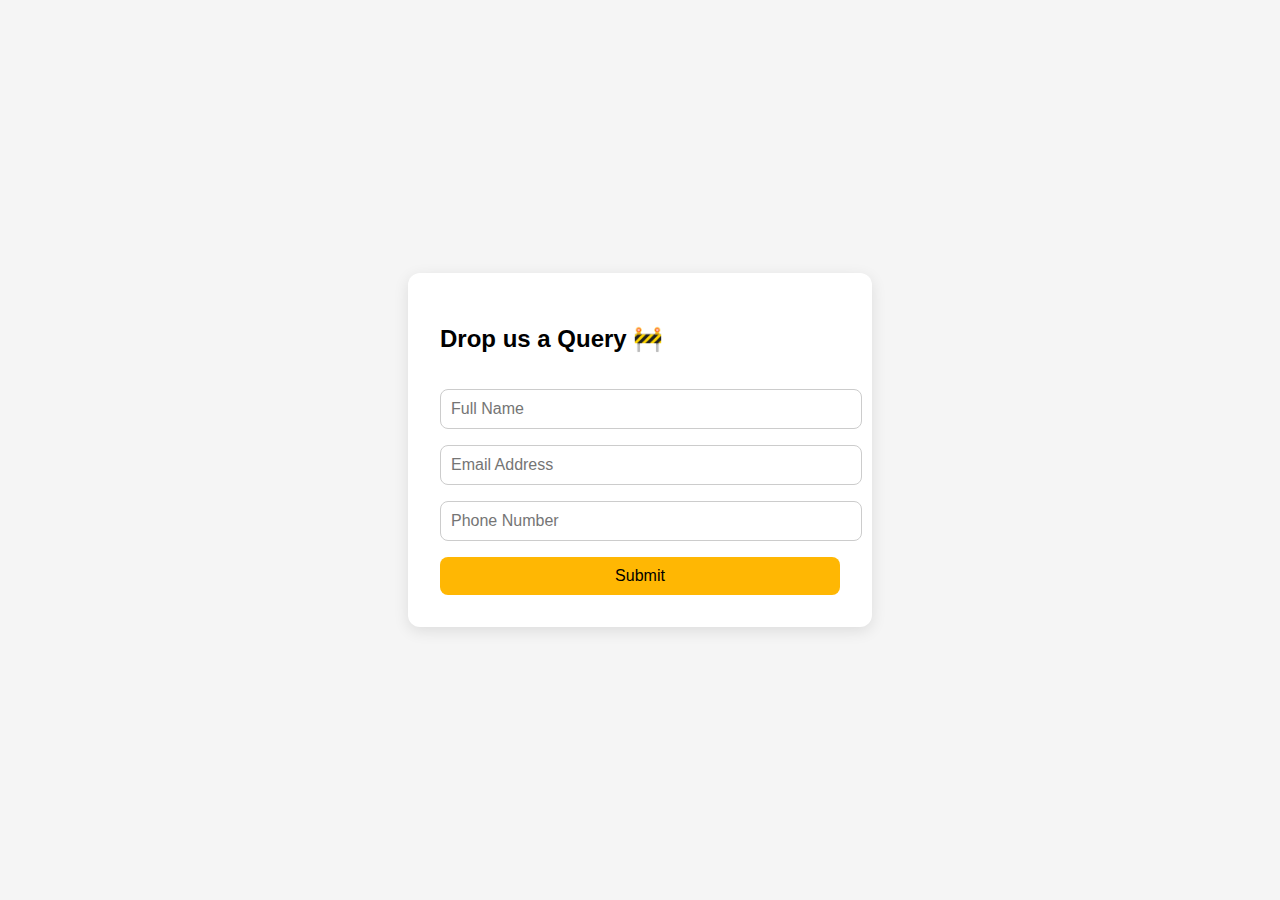
==== index.html @ f6115b9a "Update index.html" ====
<!DOCTYPE html>
<html lang="en">
<head>
  <meta charset="UTF-8" />
  <meta name="viewport" content="width=device-width, initial-scale=1.0"/>
  <title>TSCC | Coming Soon</title>
  <style>
    body {
      font-family: 'Segoe UI', sans-serif;
      background: #f5f5f5;
      margin: 0;
      padding: 0;
      display: flex;
      justify-content: center;
      align-items: center;
      height: 100vh;
      animation: fadeIn 1s ease-in;
    }
    .form-container {
      background: #fff;
      padding: 2rem;
      border-radius: 12px;
      box-shadow: 0 4px 15px rgba(0,0,0,0.1);
      max-width: 400px;
      width: 100%;
      animation: slideUp 0.6s ease-in;
    }
    input, button {
      width: 100%;
      padding: 10px;
      margin-top: 1rem;
      font-size: 1rem;
      border-radius: 8px;
      border: 1px solid #ccc;
    }
    button {
      background-color: #ffb703;
      border: none;
      cursor: pointer;
      transition: background-color 0.2s ease;
    }
    button:hover {
      background-color: #f4a300;
    }

    .toast {
      position: fixed;
      bottom: 20px;
      right: 20px;
      background-color: #4BB543;
      color: white;
      padding: 1rem 1.5rem;
      border-radius: 8px;
      box-shadow: 0 4px 12px rgba(0,0,0,0.15);
      opacity: 0;
      animation: toastFadeIn 0.5s forwards;
    }

    @keyframes fadeIn {
      from { opacity: 0; } to { opacity: 1; }
    }

    @keyframes slideUp {
      from { transform: translateY(40px); opacity: 0; }
      to { transform: translateY(0); opacity: 1; }
    }

    @keyframes toastFadeIn {
      to { opacity: 1; }
    }
  </style>
</head>
<body>

  <div class="form-container">
    <h2>Drop us a Query 🚧</h2>
    <form id="queryForm">
      <input type="text" id="name" placeholder="Full Name" required />
      <input type="email" id="email" placeholder="Email Address" required />
      <input type="tel" id="phone" placeholder="Phone Number" pattern="[0-9]{10}" required />
      <button type="submit" id="submitBtn">Submit</button>
    </form>
  </div>

  <div id="toast" class="toast" style="display: none;">Query submitted successfully!</div>

  <script>
    const form = document.getElementById('queryForm');
    const toast = document.getElementById('toast');

    form.addEventListener('submit', function(e) {
      e.preventDefault();

      const name = document.getElementById('name').value.trim();
      const email = document.getElementById('email').value.trim();
      const phone = document.getElementById('phone').value.trim();

      if (!name || !email || !phone.match(/^[0-9]{10}$/)) {
        alert("Please enter valid details.");
        return;
      }

      // Simulate successful submission
      showToast("Query submitted successfully!");

      // Optionally reset form
      form.reset();
    });

    function showToast(message) {
      toast.innerText = message;
      toast.style.display = 'block';
      toast.style.opacity = '0';

      setTimeout(() => {
        toast.style.opacity = '1';
      }, 100);

      setTimeout(() => {
        toast.style.opacity = '0';
        setTimeout(() => toast.style.display = 'none', 500);
      }, 3000);
    }
  </script>

</body>
</html>
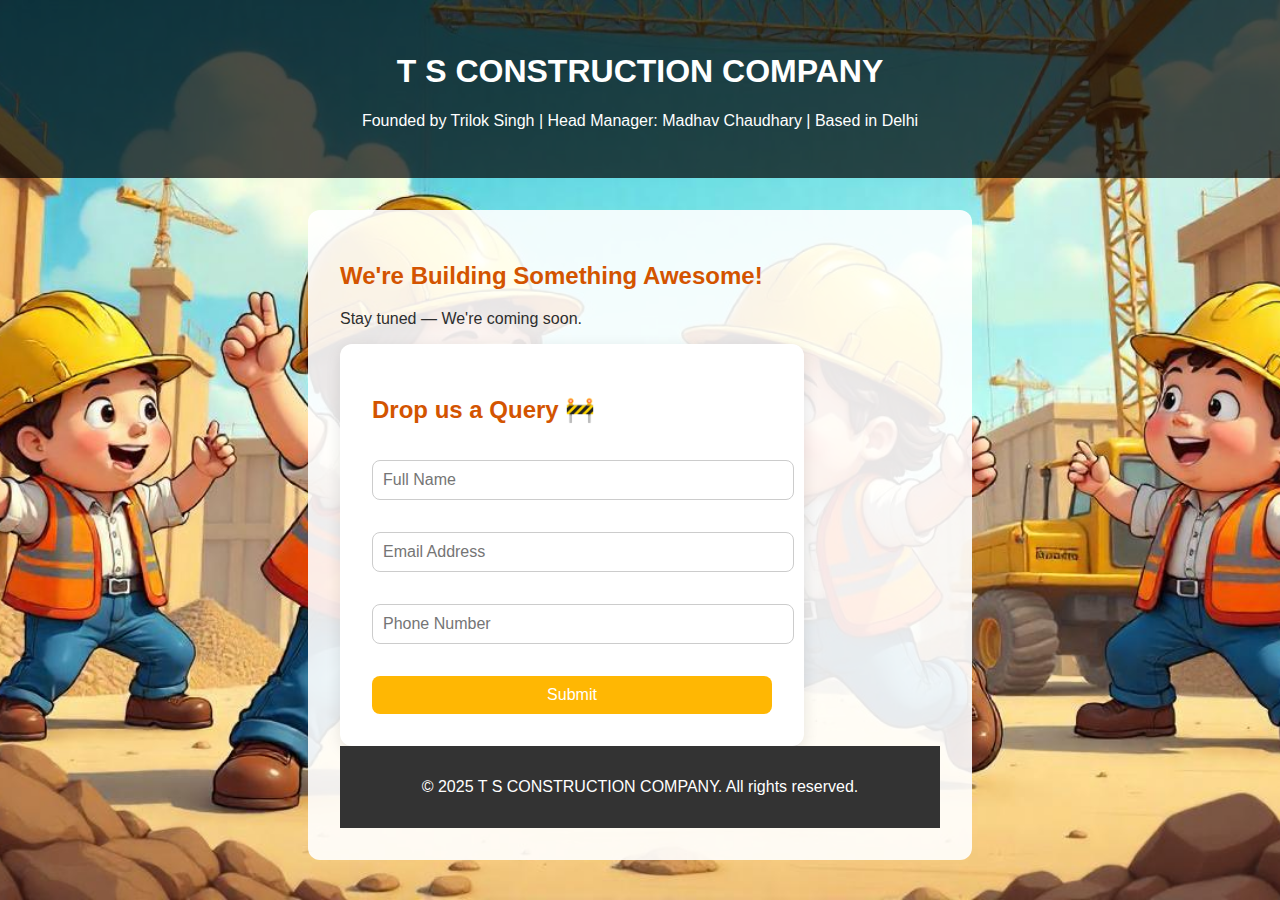
==== commit e836c541: "Update index.html" ====
--- a/index.html
+++ b/index.html
@@ -4,18 +4,8 @@
   <meta charset="UTF-8" />
   <meta name="viewport" content="width=device-width, initial-scale=1.0"/>
   <title>TSCC | Coming Soon</title>
+  <link rel="stylesheet" href="style.css" />
   <style>
-    body {
-      font-family: 'Segoe UI', sans-serif;
-      background: #f5f5f5;
-      margin: 0;
-      padding: 0;
-      display: flex;
-      justify-content: center;
-      align-items: center;
-      height: 100vh;
-      animation: fadeIn 1s ease-in;
-    }
     .form-container {
       background: #fff;
       padding: 2rem;
@@ -72,6 +62,17 @@
 </head>
 <body>
 
+  <header>
+    <h1>T S CONSTRUCTION COMPANY</h1>
+    <p>Founded by Trilok Singh | Head Manager: Madhav Chaudhary | Based in Delhi</p>
+  </header>
+
+  <main>
+    <section class="coming-soon">
+      <h2>We're Building Something Awesome!</h2>
+      <p>Stay tuned — We're coming soon.</p>
+    </section>
+
   <div class="form-container">
     <h2>Drop us a Query 🚧</h2>
     <form id="queryForm">
@@ -83,7 +84,10 @@
   </div>
 
   <div id="toast" class="toast" style="display: none;">Query submitted successfully!</div>
-
+    
+ <footer>
+    <p>&copy; 2025 T S CONSTRUCTION COMPANY. All rights reserved.</p>
+  </footer>
   <script>
     const form = document.getElementById('queryForm');
     const toast = document.getElementById('toast');
--- a/style.css
+++ b/style.css
@@ -0,0 +1,48 @@
+
+body {
+  font-family: Arial, sans-serif;
+  margin: 0;
+  padding: 0;
+  color: #2e2e2e;
+  background: url('assets/bg.jpg') no-repeat center center fixed;
+  background-size: cover;
+}
+header {
+  background: rgba(0, 0, 0, 0.7);
+  color: white;
+  padding: 2rem;
+  text-align: center;
+}
+main {
+  padding: 2rem;
+  background-color: rgba(255, 255, 255, 0.9);
+  margin: 2rem auto;
+  max-width: 600px;
+  border-radius: 12px;
+}
+h2, h3 {
+  color: #d35400;
+}
+form {
+  display: flex;
+  flex-direction: column;
+  gap: 1rem;
+}
+input, button {
+  padding: 0.5rem;
+  font-size: 1rem;
+  border-radius: 8px;
+  border: 1px solid #ccc;
+}
+button {
+  background-color: #d35400;
+  color: white;
+  border: none;
+  cursor: pointer;
+}
+footer {
+  text-align: center;
+  background-color: #333;
+  color: white;
+  padding: 1rem;
+}
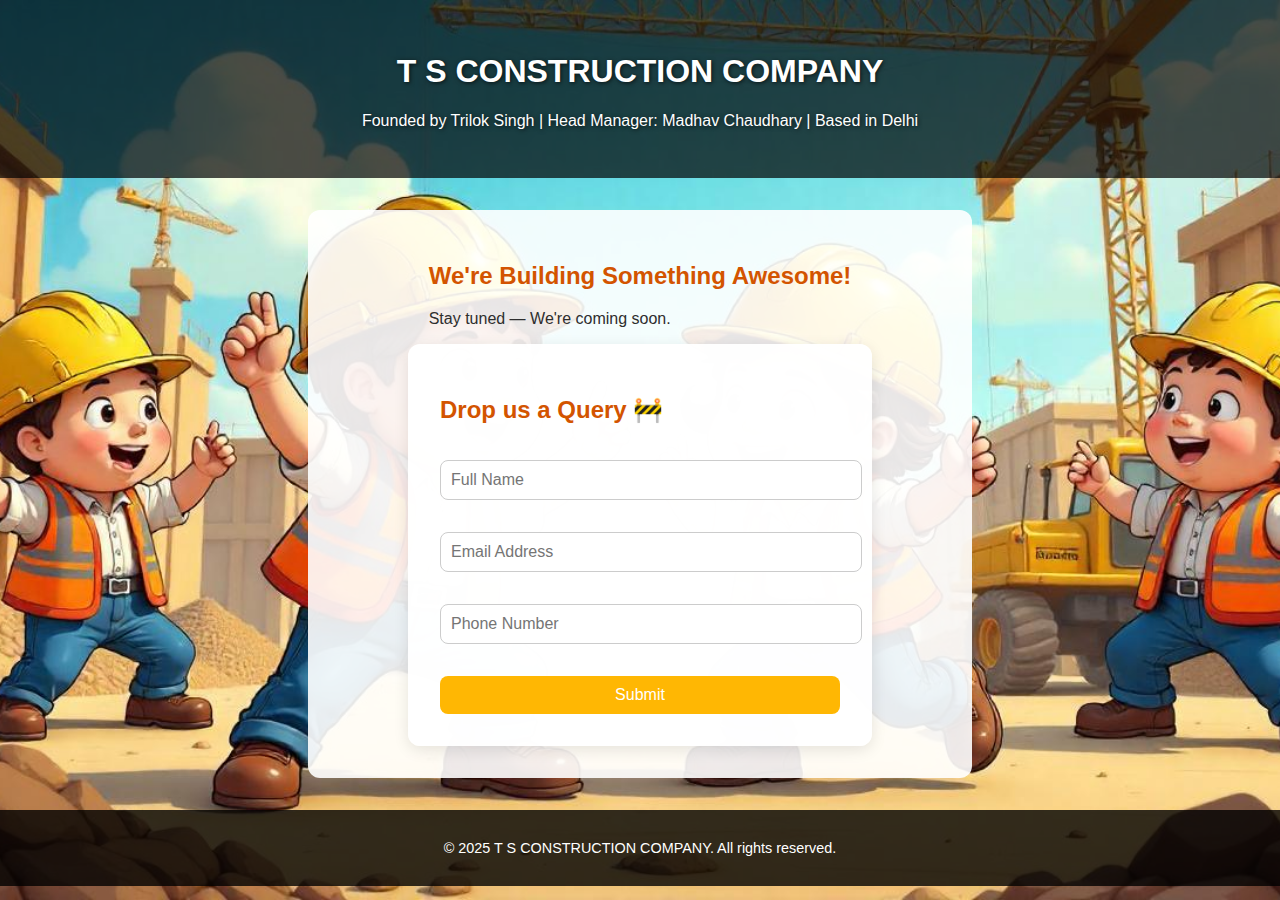
==== commit db0e15a9: "FIx footer" ====
--- a/index.html
+++ b/index.html
@@ -6,8 +6,65 @@
   <title>TSCC | Coming Soon</title>
   <link rel="stylesheet" href="style.css" />
   <style>
+    /* * {
+      margin: 0;
+      padding: 0;
+      box-sizing: border-box;
+    } */
+
+    body {
+      height: 100%;
+      margin: 0;
+      font-family: 'Segoe UI', Tahoma, Geneva, Verdana, sans-serif;
+      background: url('assets/bg.jpg') no-repeat center center/cover;
+      min-height: 100vh;
+      display: flex;
+      flex-direction: column;
+    }
+
+    .wrapper {
+      flex: 1;
+      display: flex;
+      justify-content: center;
+      align-items: center;
+      text-align: center;
+      padding: 1rem;
+    }
+
+    main {
+      flex: 1;
+      display: flex;
+      flex-direction: column;
+      justify-content: center;
+      align-items: center;
+    }
+
+    header {
+      margin-bottom: 1rem;
+      color: #fff;
+      text-shadow: 1px 1px 4px rgba(0,0,0,0.7);
+    }
+
+    header h1 {
+      font-size: 2rem;
+    }
+
+    header p {
+      font-size: 1rem;
+    }
+
+    /* .coming-soon {
+      margin-bottom: 1.5rem;
+    }
+
+    .coming-soon h2 {
+      color: #e76f51;
+      font-size: 1.5rem;
+      margin-bottom: 0.5rem;
+    } */
+
     .form-container {
-      background: #fff;
+      background: rgba(255, 255, 255, 0.95);
       padding: 2rem;
       border-radius: 12px;
       box-shadow: 0 4px 15px rgba(0,0,0,0.1);
@@ -15,6 +72,7 @@
       width: 100%;
       animation: slideUp 0.6s ease-in;
     }
+
     input, button {
       width: 100%;
       padding: 10px;
@@ -23,12 +81,14 @@
       border-radius: 8px;
       border: 1px solid #ccc;
     }
+
     button {
       background-color: #ffb703;
       border: none;
       cursor: pointer;
       transition: background-color 0.2s ease;
     }
+
     button:hover {
       background-color: #f4a300;
     }
@@ -46,8 +106,12 @@
       animation: toastFadeIn 0.5s forwards;
     }
 
-    @keyframes fadeIn {
-      from { opacity: 0; } to { opacity: 1; }
+    footer {
+      background: rgba(0, 0, 0, 0.8);
+      color: white;
+      padding: 1rem;
+      text-align: center;
+      font-size: 0.9rem;
     }
 
     @keyframes slideUp {
@@ -58,36 +122,46 @@
     @keyframes toastFadeIn {
       to { opacity: 1; }
     }
+
+    @media (max-width: 480px) {
+      .form-container {
+        margin: 0 1rem;
+      }
+    }
   </style>
 </head>
 <body>
 
-  <header>
-    <h1>T S CONSTRUCTION COMPANY</h1>
-    <p>Founded by Trilok Singh | Head Manager: Madhav Chaudhary | Based in Delhi</p>
-  </header>
-
-  <main>
-    <section class="coming-soon">
-      <h2>We're Building Something Awesome!</h2>
-      <p>Stay tuned — We're coming soon.</p>
-    </section>
-
-  <div class="form-container">
-    <h2>Drop us a Query 🚧</h2>
-    <form id="queryForm">
-      <input type="text" id="name" placeholder="Full Name" required />
-      <input type="email" id="email" placeholder="Email Address" required />
-      <input type="tel" id="phone" placeholder="Phone Number" pattern="[0-9]{10}" required />
-      <button type="submit" id="submitBtn">Submit</button>
-    </form>
+  <div class="header">
+    <header>
+      <h1>T S CONSTRUCTION COMPANY</h1>
+      <p>Founded by Trilok Singh | Head Manager: Madhav Chaudhary | Based in Delhi</p>
+    </header>
+
+    <main>
+      <section class="coming-soon">
+        <h2>We're Building Something Awesome!</h2>
+        <p>Stay tuned — We're coming soon.</p>
+      </section>
+
+      <div class="form-container">
+        <h2>Drop us a Query 🚧</h2>
+        <form id="queryForm">
+          <input type="text" id="name" placeholder="Full Name" required />
+          <input type="email" id="email" placeholder="Email Address" required />
+          <input type="tel" id="phone" placeholder="Phone Number" pattern="[0-9]{10}" required />
+          <button type="submit" id="submitBtn">Submit</button>
+        </form>
+      </div>
+    </main>
   </div>
 
   <div id="toast" class="toast" style="display: none;">Query submitted successfully!</div>
-    
- <footer>
+
+  <footer class="footer">
     <p>&copy; 2025 T S CONSTRUCTION COMPANY. All rights reserved.</p>
   </footer>
+
   <script>
     const form = document.getElementById('queryForm');
     const toast = document.getElementById('toast');
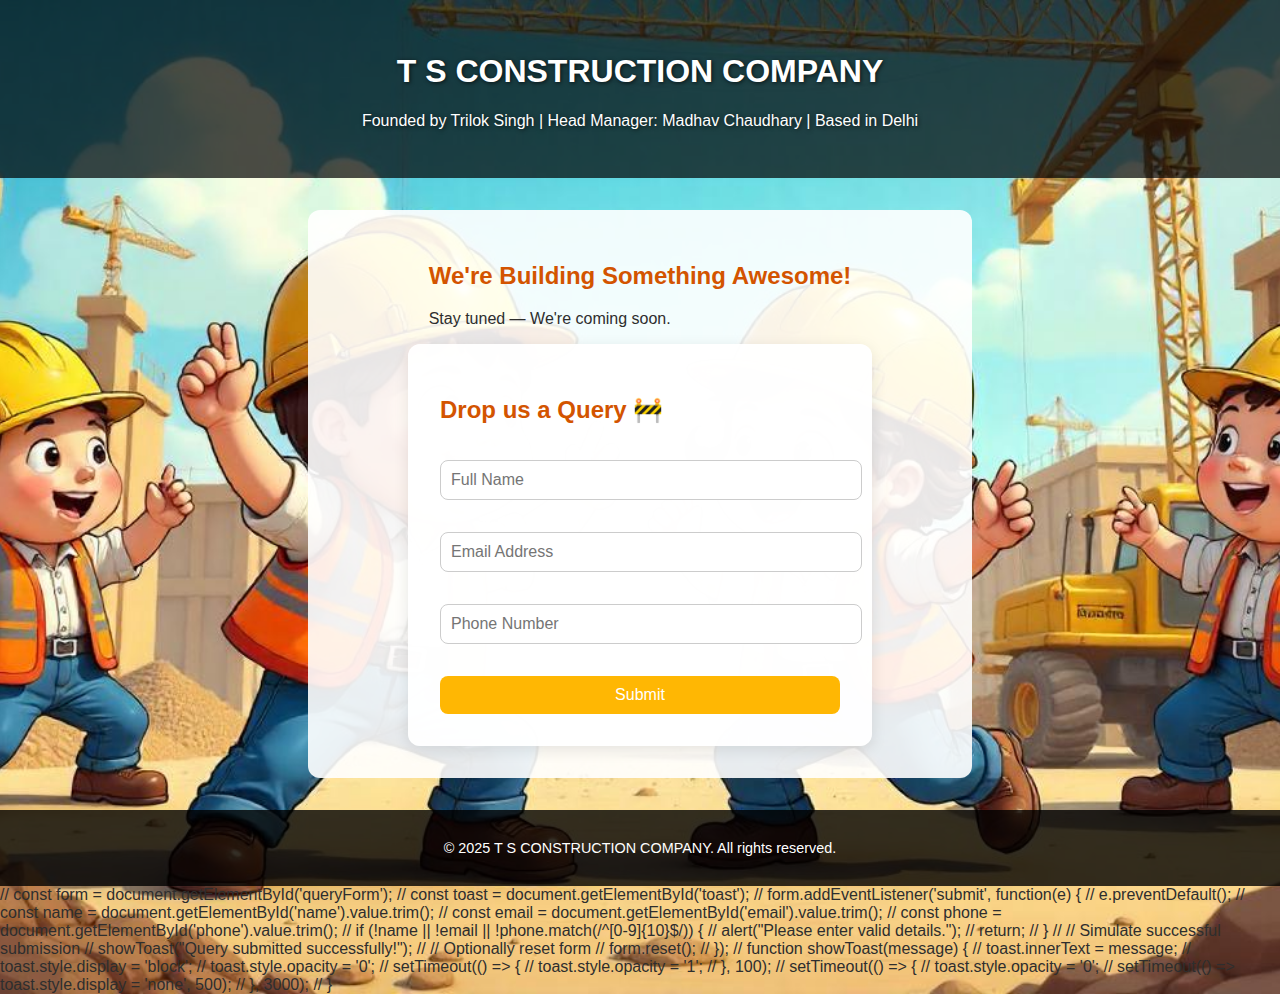
==== commit 5ef0b475: "Form working" ====
--- a/index.html
+++ b/index.html
@@ -162,44 +162,45 @@
     <p>&copy; 2025 T S CONSTRUCTION COMPANY. All rights reserved.</p>
   </footer>
 
-  <script>
-    const form = document.getElementById('queryForm');
-    const toast = document.getElementById('toast');
-
-    form.addEventListener('submit', function(e) {
-      e.preventDefault();
-
-      const name = document.getElementById('name').value.trim();
-      const email = document.getElementById('email').value.trim();
-      const phone = document.getElementById('phone').value.trim();
-
-      if (!name || !email || !phone.match(/^[0-9]{10}$/)) {
-        alert("Please enter valid details.");
-        return;
-      }
-
-      // Simulate successful submission
-      showToast("Query submitted successfully!");
-
-      // Optionally reset form
-      form.reset();
-    });
-
-    function showToast(message) {
-      toast.innerText = message;
-      toast.style.display = 'block';
-      toast.style.opacity = '0';
-
-      setTimeout(() => {
-        toast.style.opacity = '1';
-      }, 100);
-
-      setTimeout(() => {
-        toast.style.opacity = '0';
-        setTimeout(() => toast.style.display = 'none', 500);
-      }, 3000);
-    }
-  </script>
+  <script src="main.js"></script>
+  <!-- <script> -->
+    // const form = document.getElementById('queryForm');
+    // const toast = document.getElementById('toast');
+
+    // form.addEventListener('submit', function(e) {
+    //   e.preventDefault();
+
+    //   const name = document.getElementById('name').value.trim();
+    //   const email = document.getElementById('email').value.trim();
+    //   const phone = document.getElementById('phone').value.trim();
+
+    //   if (!name || !email || !phone.match(/^[0-9]{10}$/)) {
+    //     alert("Please enter valid details.");
+    //     return;
+    //   }
+
+    //   // Simulate successful submission
+    //   showToast("Query submitted successfully!");
+
+    //   // Optionally reset form
+    //   form.reset();
+    // });
+
+    // function showToast(message) {
+    //   toast.innerText = message;
+    //   toast.style.display = 'block';
+    //   toast.style.opacity = '0';
+
+    //   setTimeout(() => {
+    //     toast.style.opacity = '1';
+    //   }, 100);
+
+    //   setTimeout(() => {
+    //     toast.style.opacity = '0';
+    //     setTimeout(() => toast.style.display = 'none', 500);
+    //   }, 3000);
+    // }
+  <!-- </script> -->
 
 </body>
 </html>
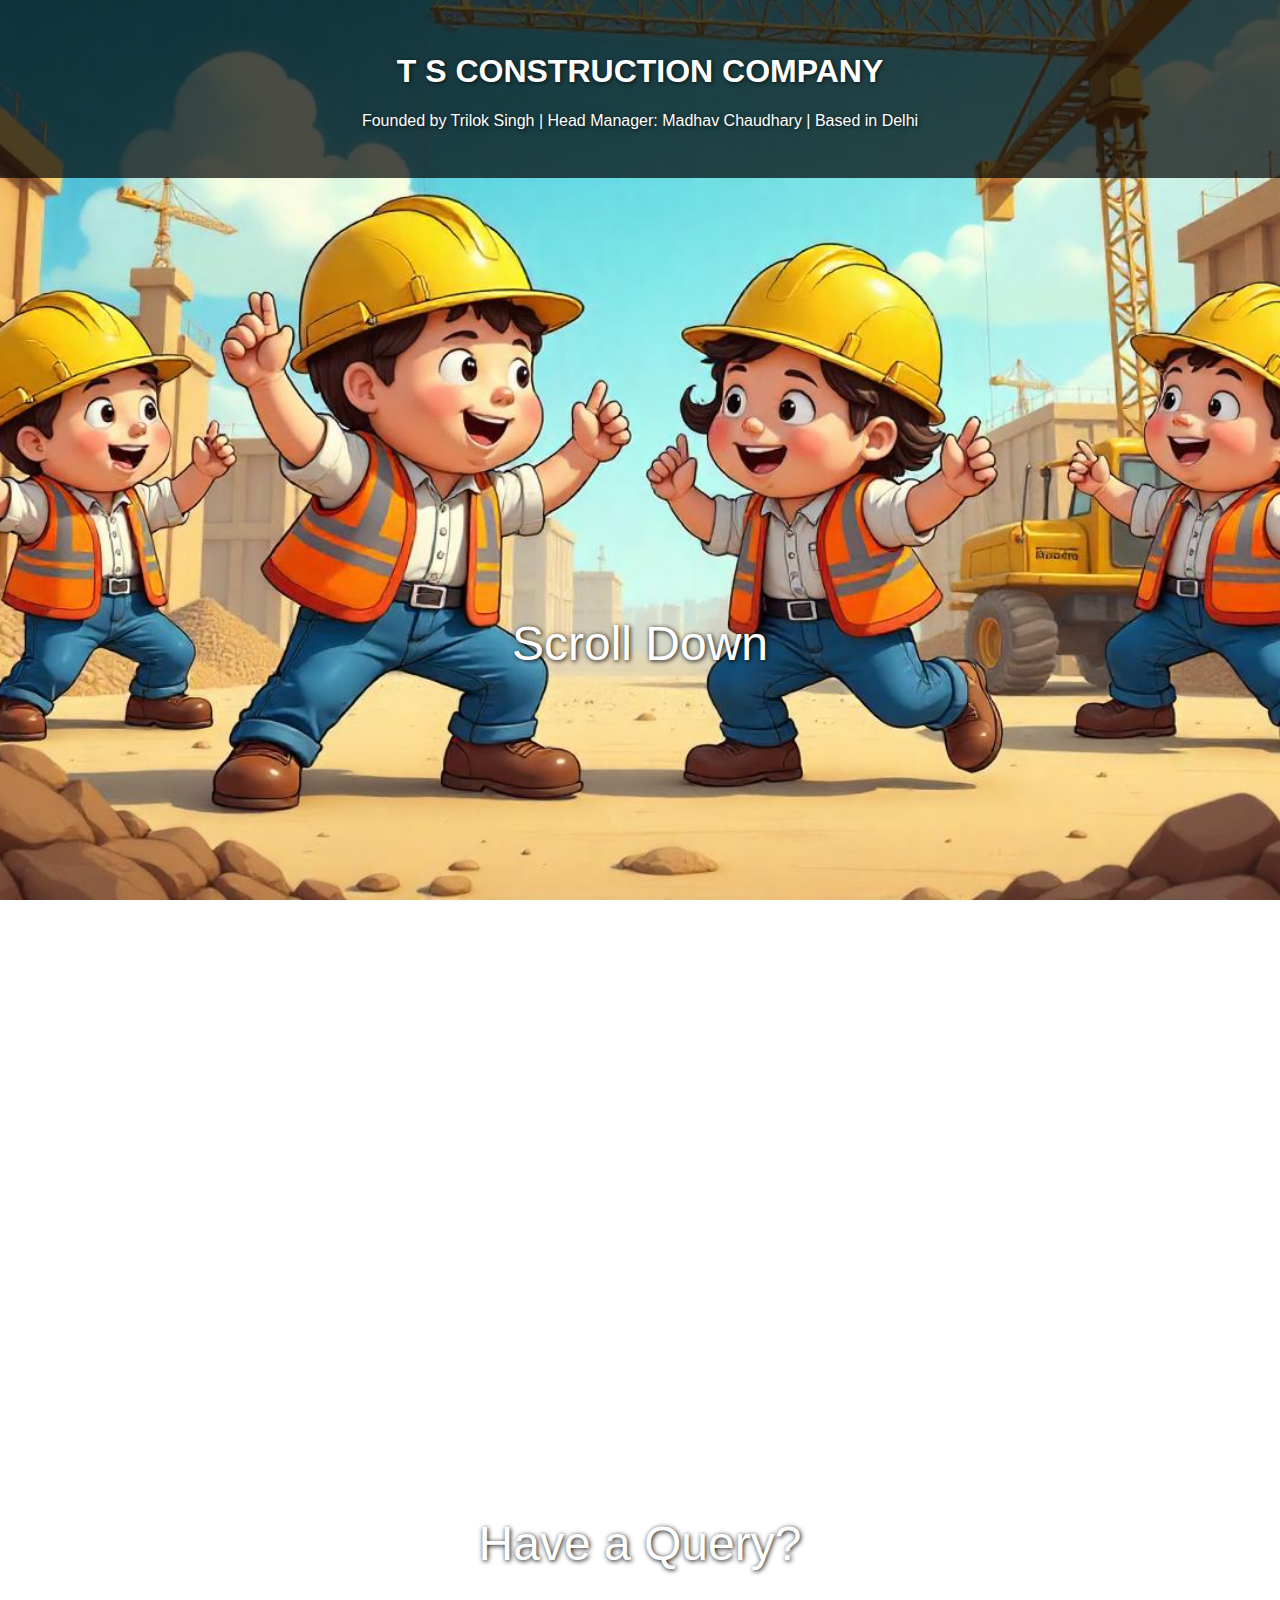
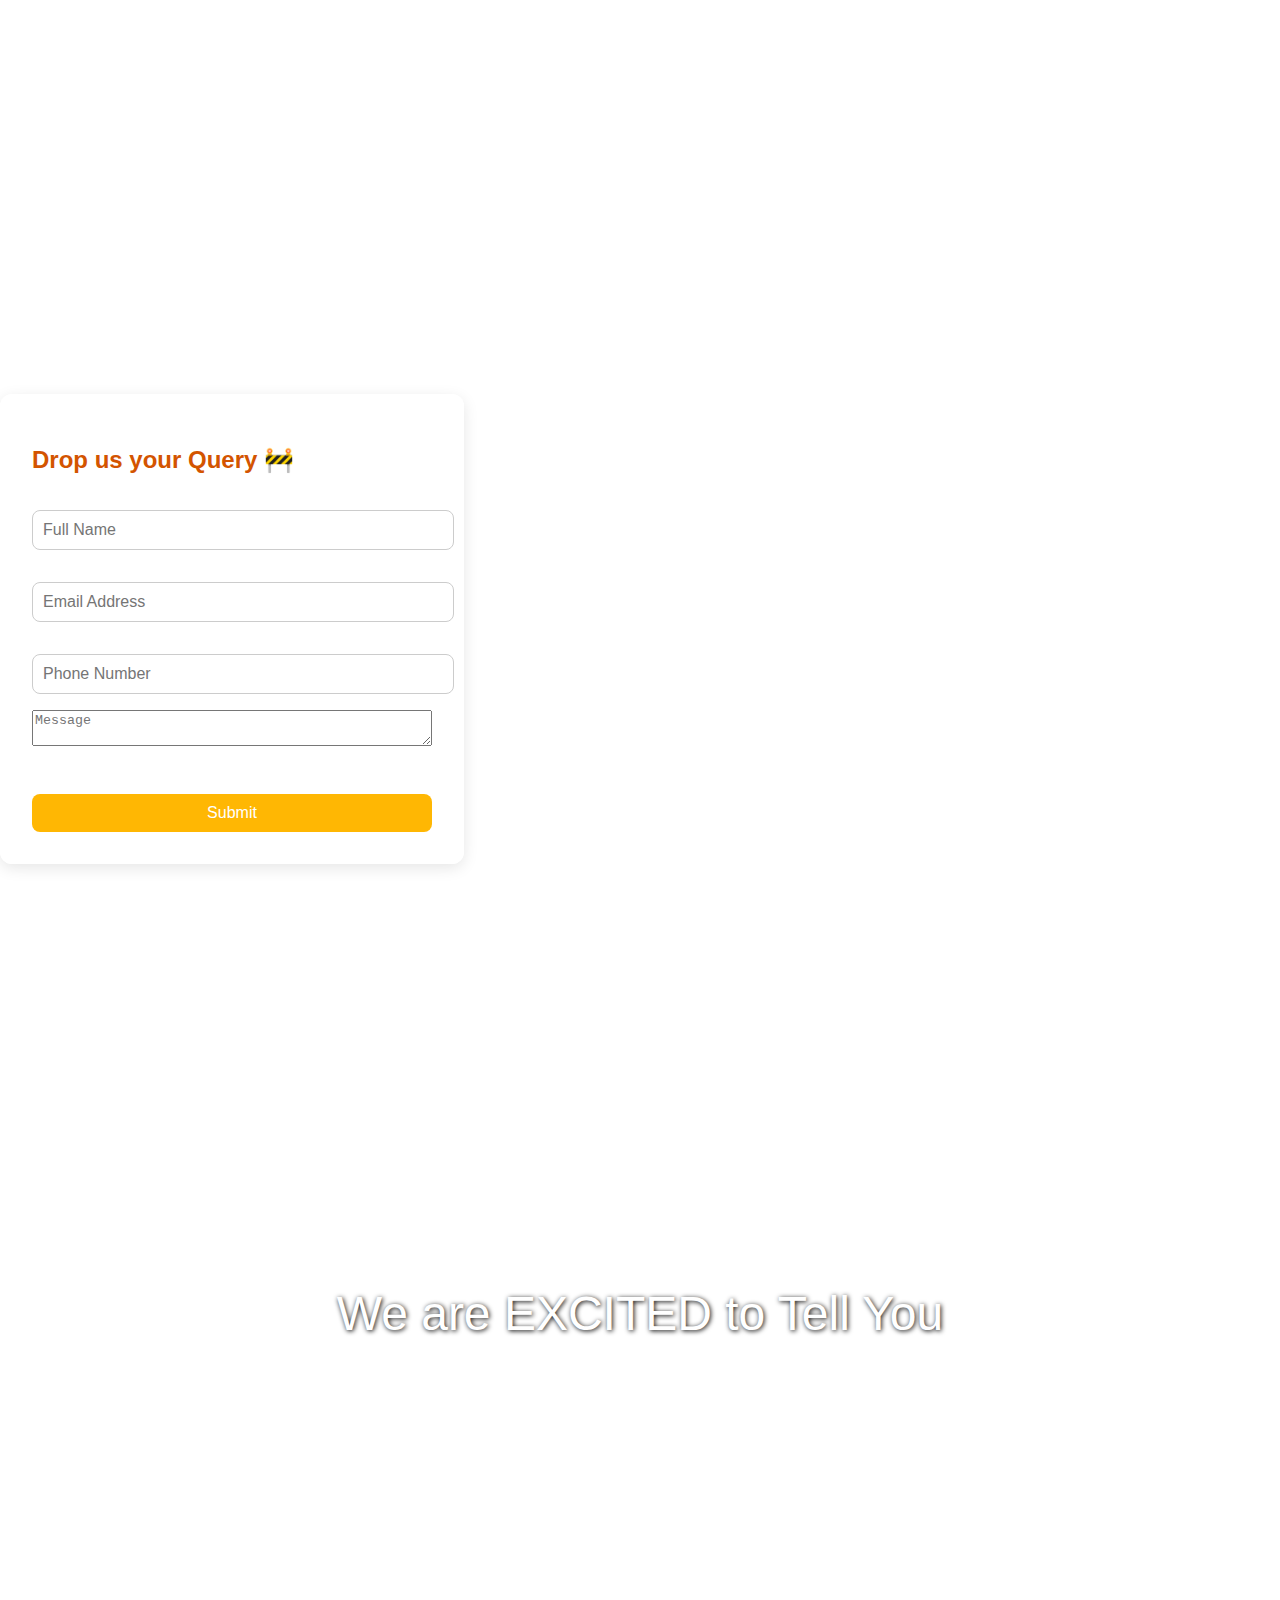
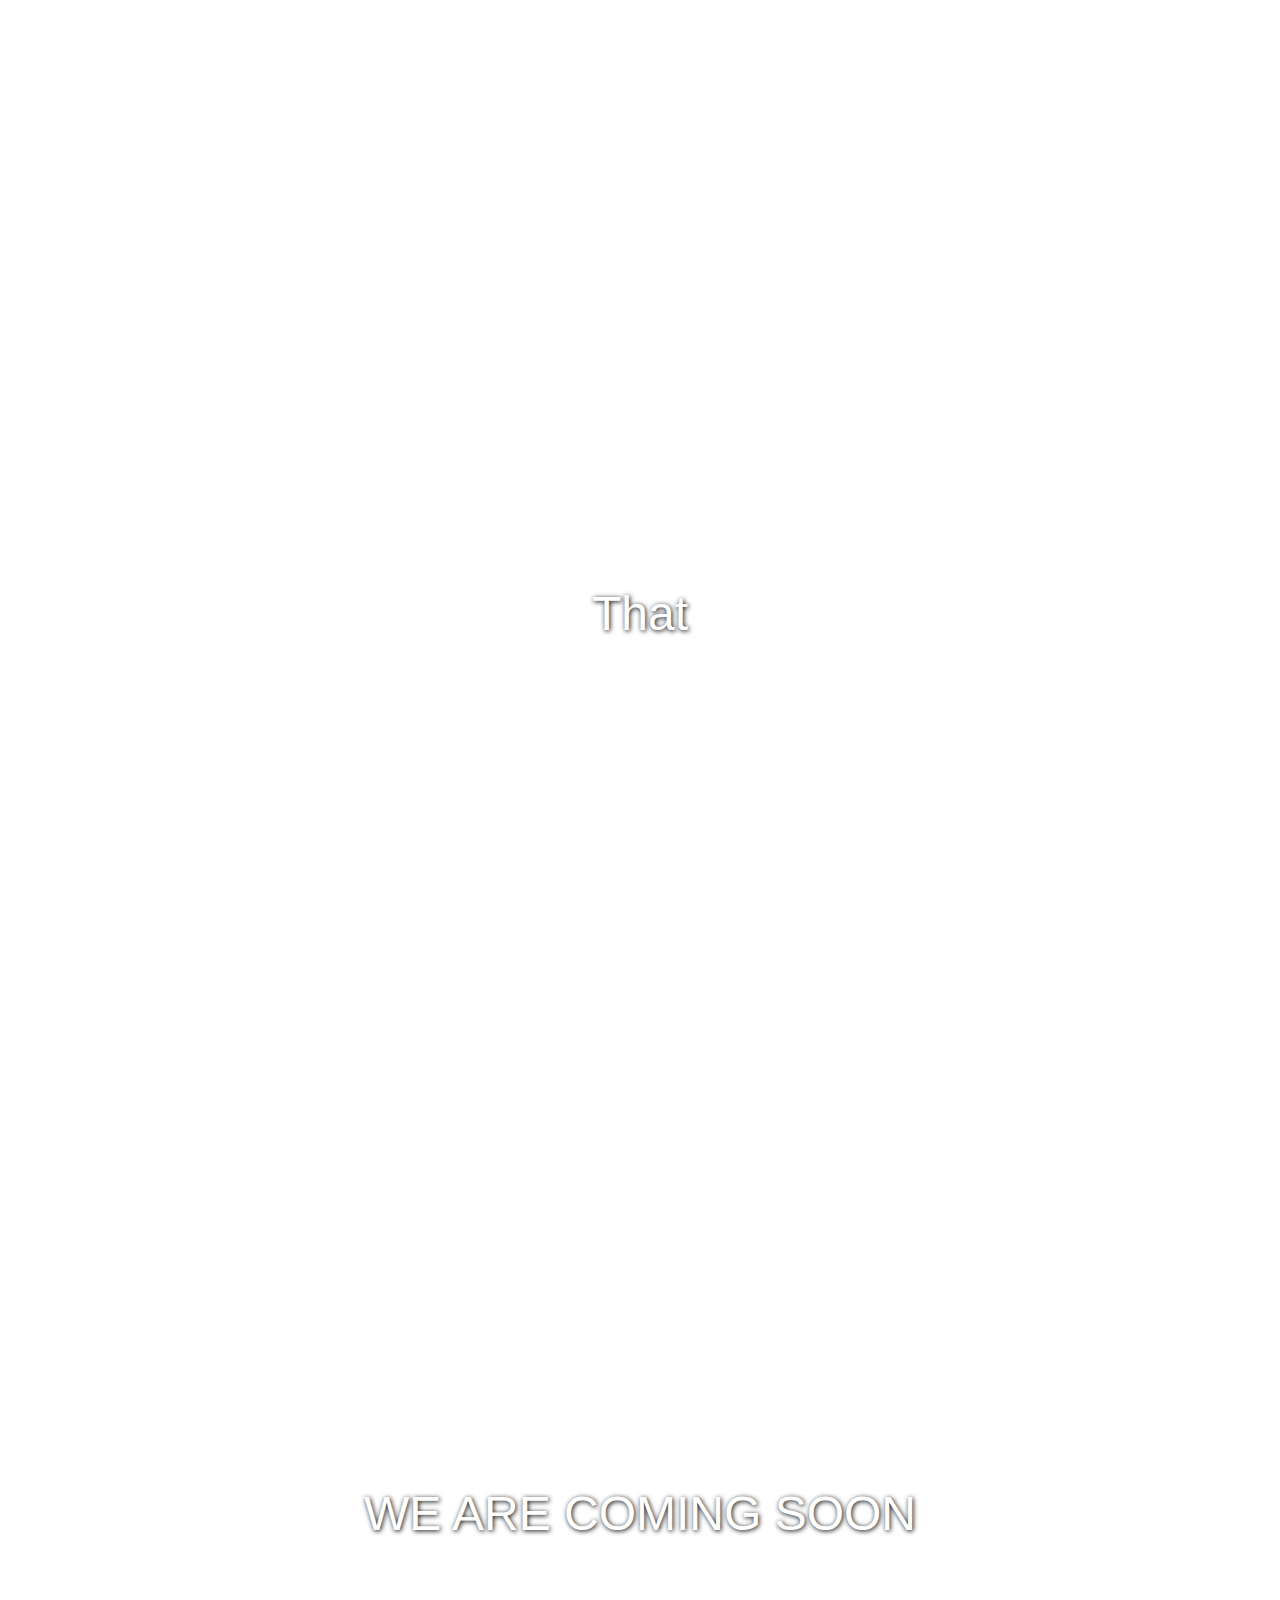
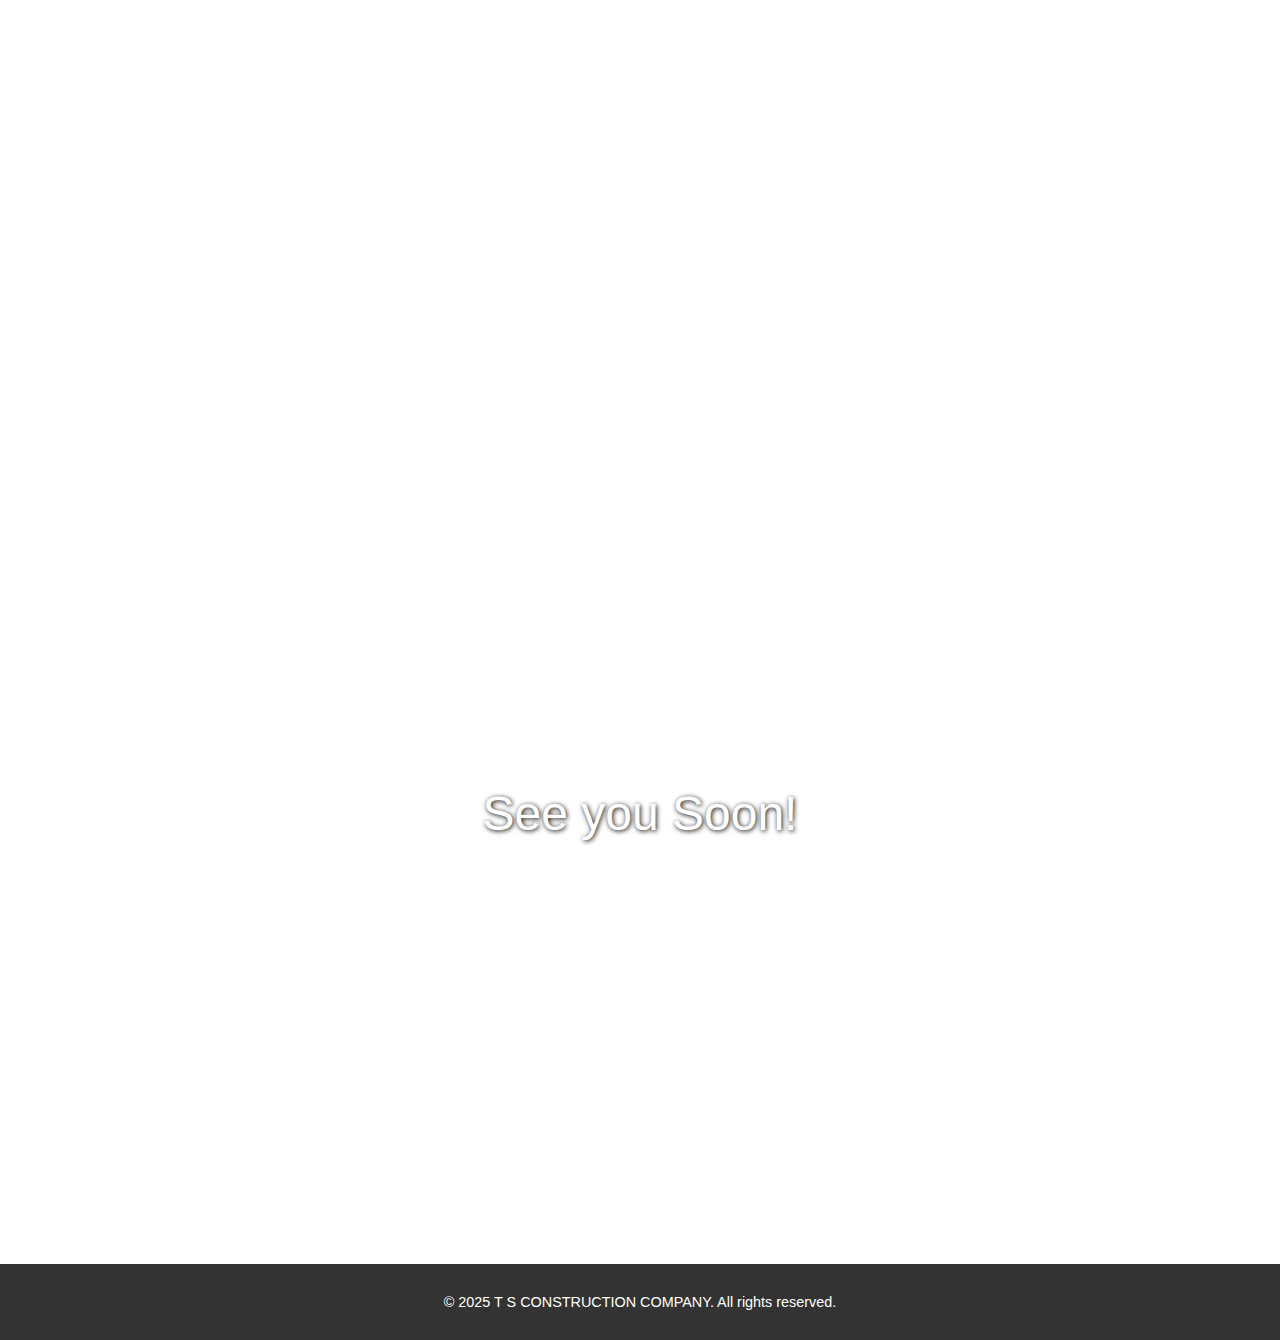
==== commit 16ee9661: "Adding Form" ====
--- a/index.html
+++ b/index.html
@@ -1,18 +1,20 @@
 <!DOCTYPE html>
 <html lang="en">
 <head>
-  <meta charset="UTF-8" />
-  <meta name="viewport" content="width=device-width, initial-scale=1.0"/>
-  <title>TSCC | Coming Soon</title>
-  <link rel="stylesheet" href="style.css" />
+    <meta charset="UTF-8" />
+    <meta name="viewport" content="width=device-width, initial-scale=1.0"/>
+    <title>TSCC | Coming Soon</title>
+    <link rel="stylesheet" href="style.css" />
+
   <style>
-    /* * {
-      margin: 0;
-      padding: 0;
-      box-sizing: border-box;
-    } */
-
-    body {
+    .container {
+      flex: 1;
+      display: flex;
+      flex-direction: column;
+      justify-content: center;
+    }
+
+    /* body {
       height: 100%;
       margin: 0;
       font-family: 'Segoe UI', Tahoma, Geneva, Verdana, sans-serif;
@@ -20,8 +22,16 @@
       min-height: 100vh;
       display: flex;
       flex-direction: column;
-    }
-
+    } */
+    .form-container {
+      background: rgba(255, 255, 255, 0.95);
+      padding: 2rem;
+      border-radius: 12px;
+      box-shadow: 0 4px 15px rgba(0,0,0,0.1);
+      max-width: 400px;
+      width: 100%;
+      animation: slideUp 0.6s ease-in;
+    }
     .wrapper {
       flex: 1;
       display: flex;
@@ -40,6 +50,7 @@
     }
 
     header {
+      align-items: center;
       margin-bottom: 1rem;
       color: #fff;
       text-shadow: 1px 1px 4px rgba(0,0,0,0.7);
@@ -128,79 +139,88 @@
         margin: 0 1rem;
       }
     }
+
+    body {
+      margin: 0;
+      height: 3000px; /* Make it long enough to scroll */
+      background-image: url('assets/bg.jpg'); /* Default image */
+      background-size: cover;
+      background-attachment: fixed;
+      background-repeat: no-repeat;
+      background-position: center;
+      transition: background-image 0.5s ease-in-out;
+    }
+
+    .content {
+      height: 100vh;
+      display: flex;
+      justify-content: center;
+      align-items: center;
+      color: white;
+      font-size: 3rem;
+      font-family: sans-serif;
+      text-shadow: 1px 1px 5px black;
+    }
   </style>
 </head>
 <body>
-
-  <div class="header">
-    <header>
-      <h1>T S CONSTRUCTION COMPANY</h1>
-      <p>Founded by Trilok Singh | Head Manager: Madhav Chaudhary | Based in Delhi</p>
-    </header>
-
-    <main>
-      <section class="coming-soon">
-        <h2>We're Building Something Awesome!</h2>
-        <p>Stay tuned — We're coming soon.</p>
-      </section>
-
-      <div class="form-container">
-        <h2>Drop us a Query 🚧</h2>
-        <form id="queryForm">
-          <input type="text" id="name" placeholder="Full Name" required />
-          <input type="email" id="email" placeholder="Email Address" required />
-          <input type="tel" id="phone" placeholder="Phone Number" pattern="[0-9]{10}" required />
-          <button type="submit" id="submitBtn">Submit</button>
-        </form>
-      </div>
-    </main>
-  </div>
-
-  <div id="toast" class="toast" style="display: none;">Query submitted successfully!</div>
+    <div class="header">
+        <header>
+            <h1>T S CONSTRUCTION COMPANY</h1>
+            <p>Founded by Trilok Singh | Head Manager: Madhav Chaudhary | Based in Delhi</p>
+            </header>
+        </div>
+  <div class="content">Scroll Down</div>
+  <div class="content">Have a Query?</div>
+  <div class="form-container">
+    <h2>Drop us your Query 🚧</h2>
+
+    <form action="https://api.staticforms.xyz/submit" method="POST">
+      <input type="hidden" name="apiKey" value="sf_hj0h55l4b875dka92mi4bj9f" />
+      <input type="hidden" name="redirectTo" value="https://tscc.co.in/thank-you.html">
+    
+      <input type="text" name="name" placeholder="Full Name" required />
+      <input type="email" name="email" placeholder="Email Address" required />
+      <input type="tel" name="phone" placeholder="Phone Number" pattern="[0-9]{10}" required />
+      <textarea name="message" placeholder="Message" required></textarea>
+        <!-- reCAPTCHA if enabled -->
+        <div class="g-recaptcha" data-sitekey="6LdtIhcrAAAAADjq-ysNga9cDiRWcW00CEwx1J9L"></div>
+        <button type="submit">Submit</button>
+      </form>
+      
+      <!-- Load reCAPTCHA script if using it -->
+    <script src="https://www.google.com/recaptcha/api.js" async defer></script>
+</div>
+  <div class="content">We are EXCITED to Tell You</div>
+
+
+  <div class="content">That</div>
+  <div class="content">WE ARE COMING SOON </div>
+  <div class="content">See you Soon!</div>
 
   <footer class="footer">
     <p>&copy; 2025 T S CONSTRUCTION COMPANY. All rights reserved.</p>
   </footer>
 
-  <script src="main.js"></script>
-  <!-- <script> -->
-    // const form = document.getElementById('queryForm');
-    // const toast = document.getElementById('toast');
-
-    // form.addEventListener('submit', function(e) {
-    //   e.preventDefault();
-
-    //   const name = document.getElementById('name').value.trim();
-    //   const email = document.getElementById('email').value.trim();
-    //   const phone = document.getElementById('phone').value.trim();
-
-    //   if (!name || !email || !phone.match(/^[0-9]{10}$/)) {
-    //     alert("Please enter valid details.");
-    //     return;
-    //   }
-
-    //   // Simulate successful submission
-    //   showToast("Query submitted successfully!");
-
-    //   // Optionally reset form
-    //   form.reset();
-    // });
-
-    // function showToast(message) {
-    //   toast.innerText = message;
-    //   toast.style.display = 'block';
-    //   toast.style.opacity = '0';
-
-    //   setTimeout(() => {
-    //     toast.style.opacity = '1';
-    //   }, 100);
-
-    //   setTimeout(() => {
-    //     toast.style.opacity = '0';
-    //     setTimeout(() => toast.style.display = 'none', 500);
-    //   }, 3000);
-    // }
-  <!-- </script> -->
+  <script>
+    const images = [
+      'assets/image1.jpg',
+      'assets/image2.jpg',
+      'assets/image3.jpg',
+      'assets/image4.jpg',
+      'assets/image5.jpg',
+      'assets/image6.jpg'
+    ];
+
+    window.addEventListener("scroll", () => {
+      const scrollTop = window.scrollY;
+      const windowHeight = window.innerHeight;
+      const sectionIndex = Math.floor(scrollTop / windowHeight);
+
+      const imgIndex = Math.min(sectionIndex, images.length - 1);
+      document.body.style.backgroundImage = `url('${images[imgIndex]}')`;
+    });
+  </script>
 
 </body>
 </html>
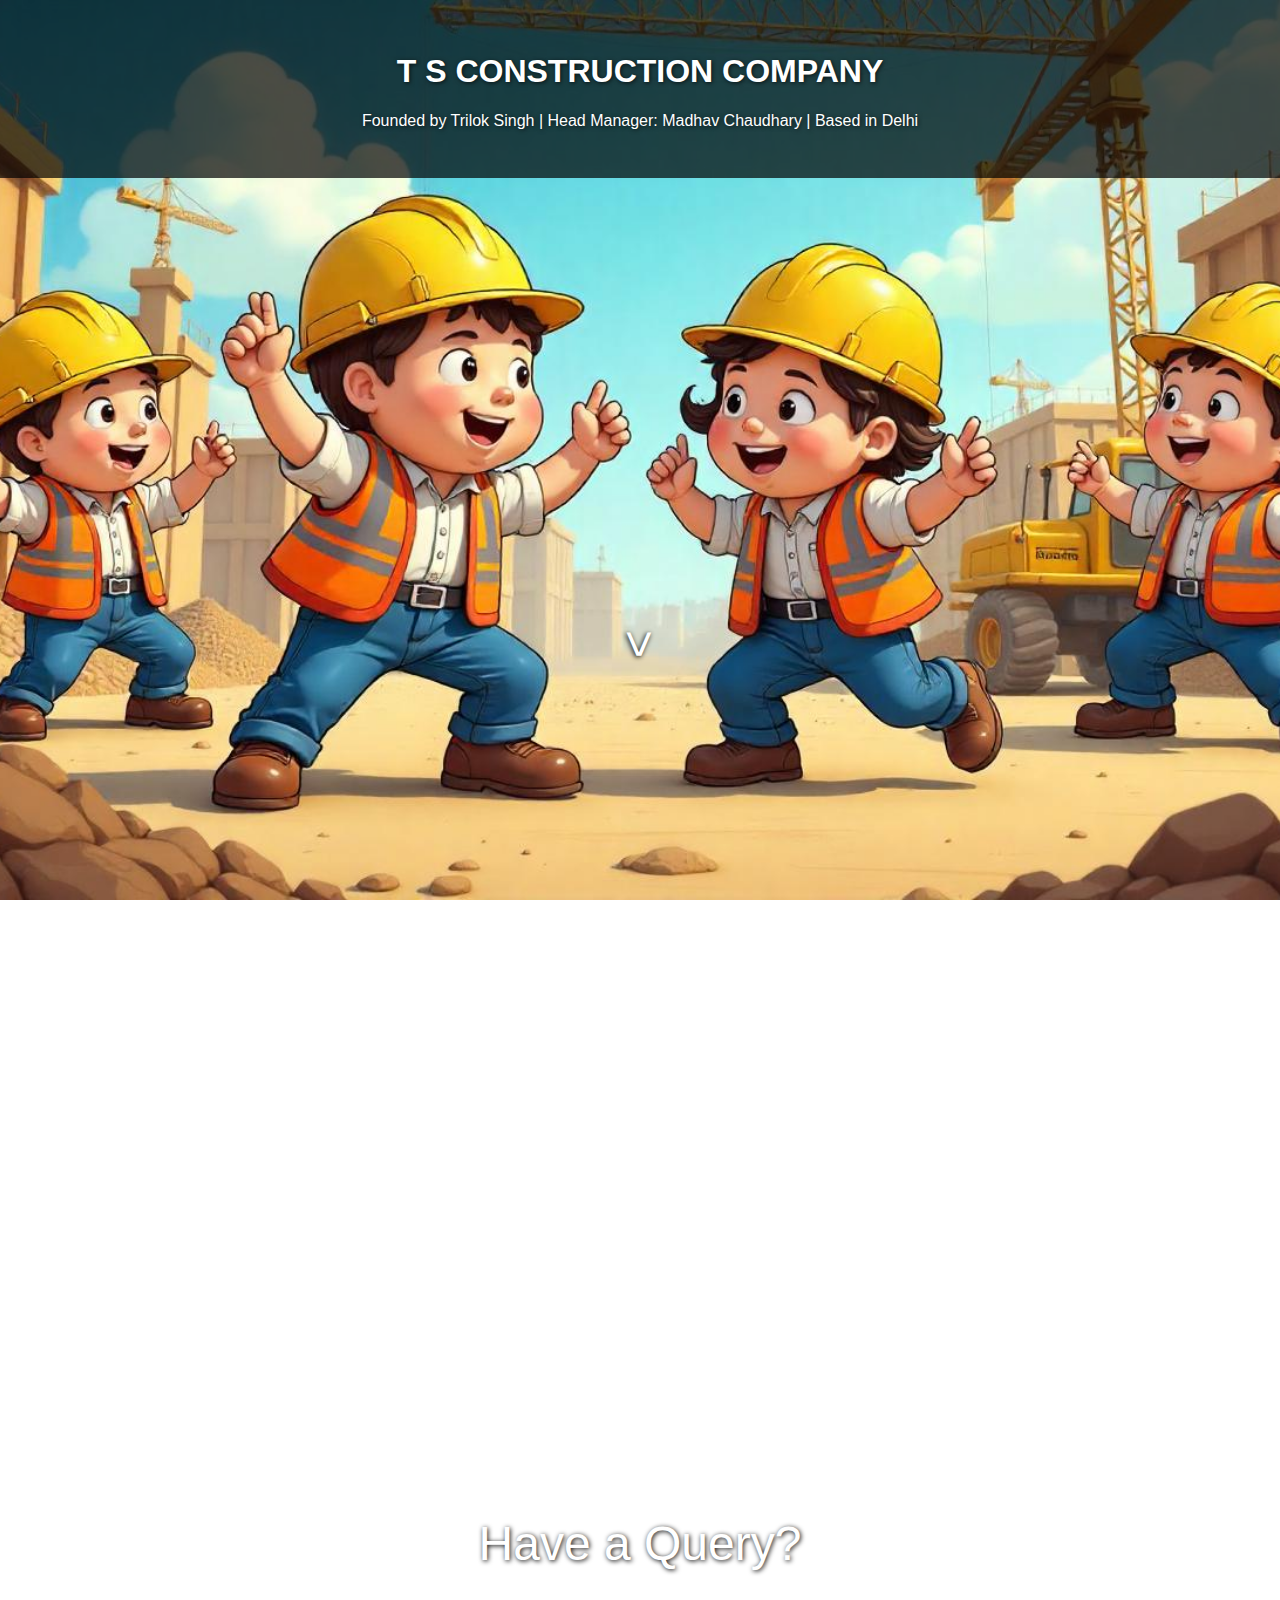
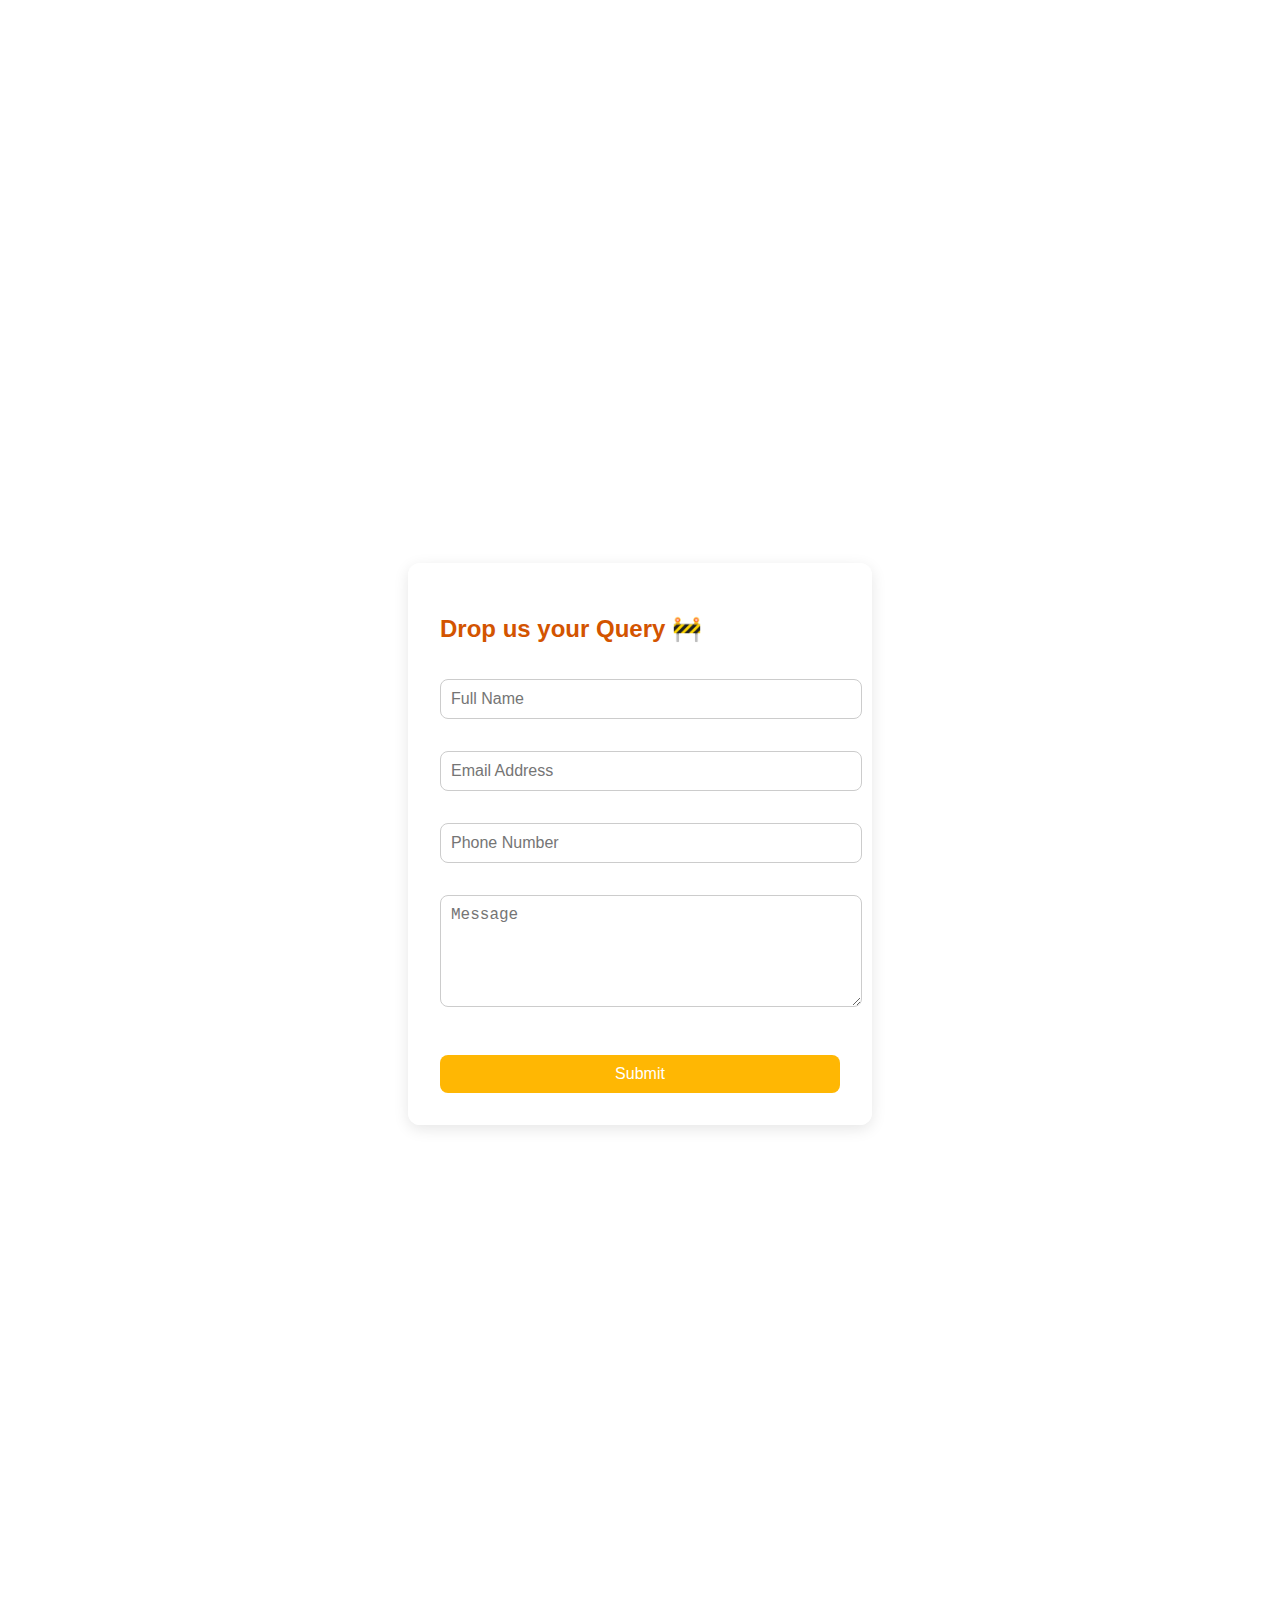
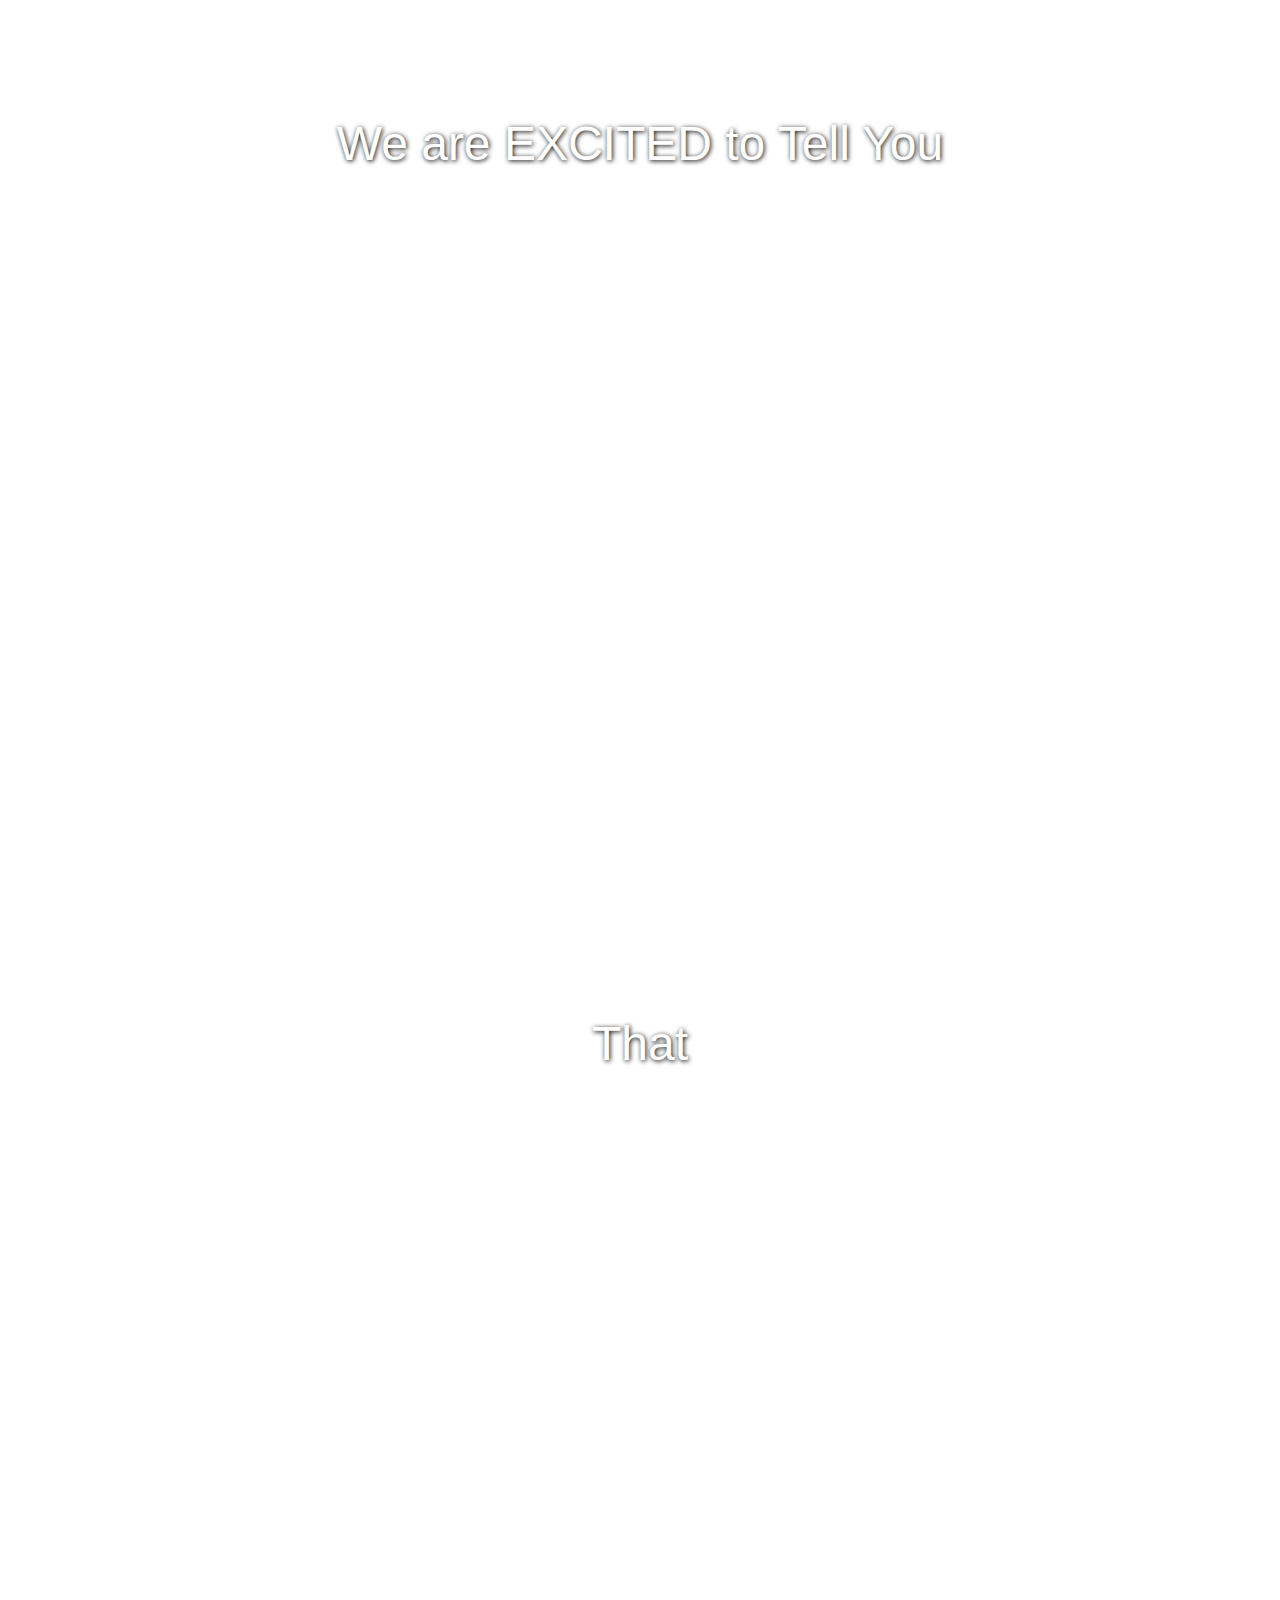
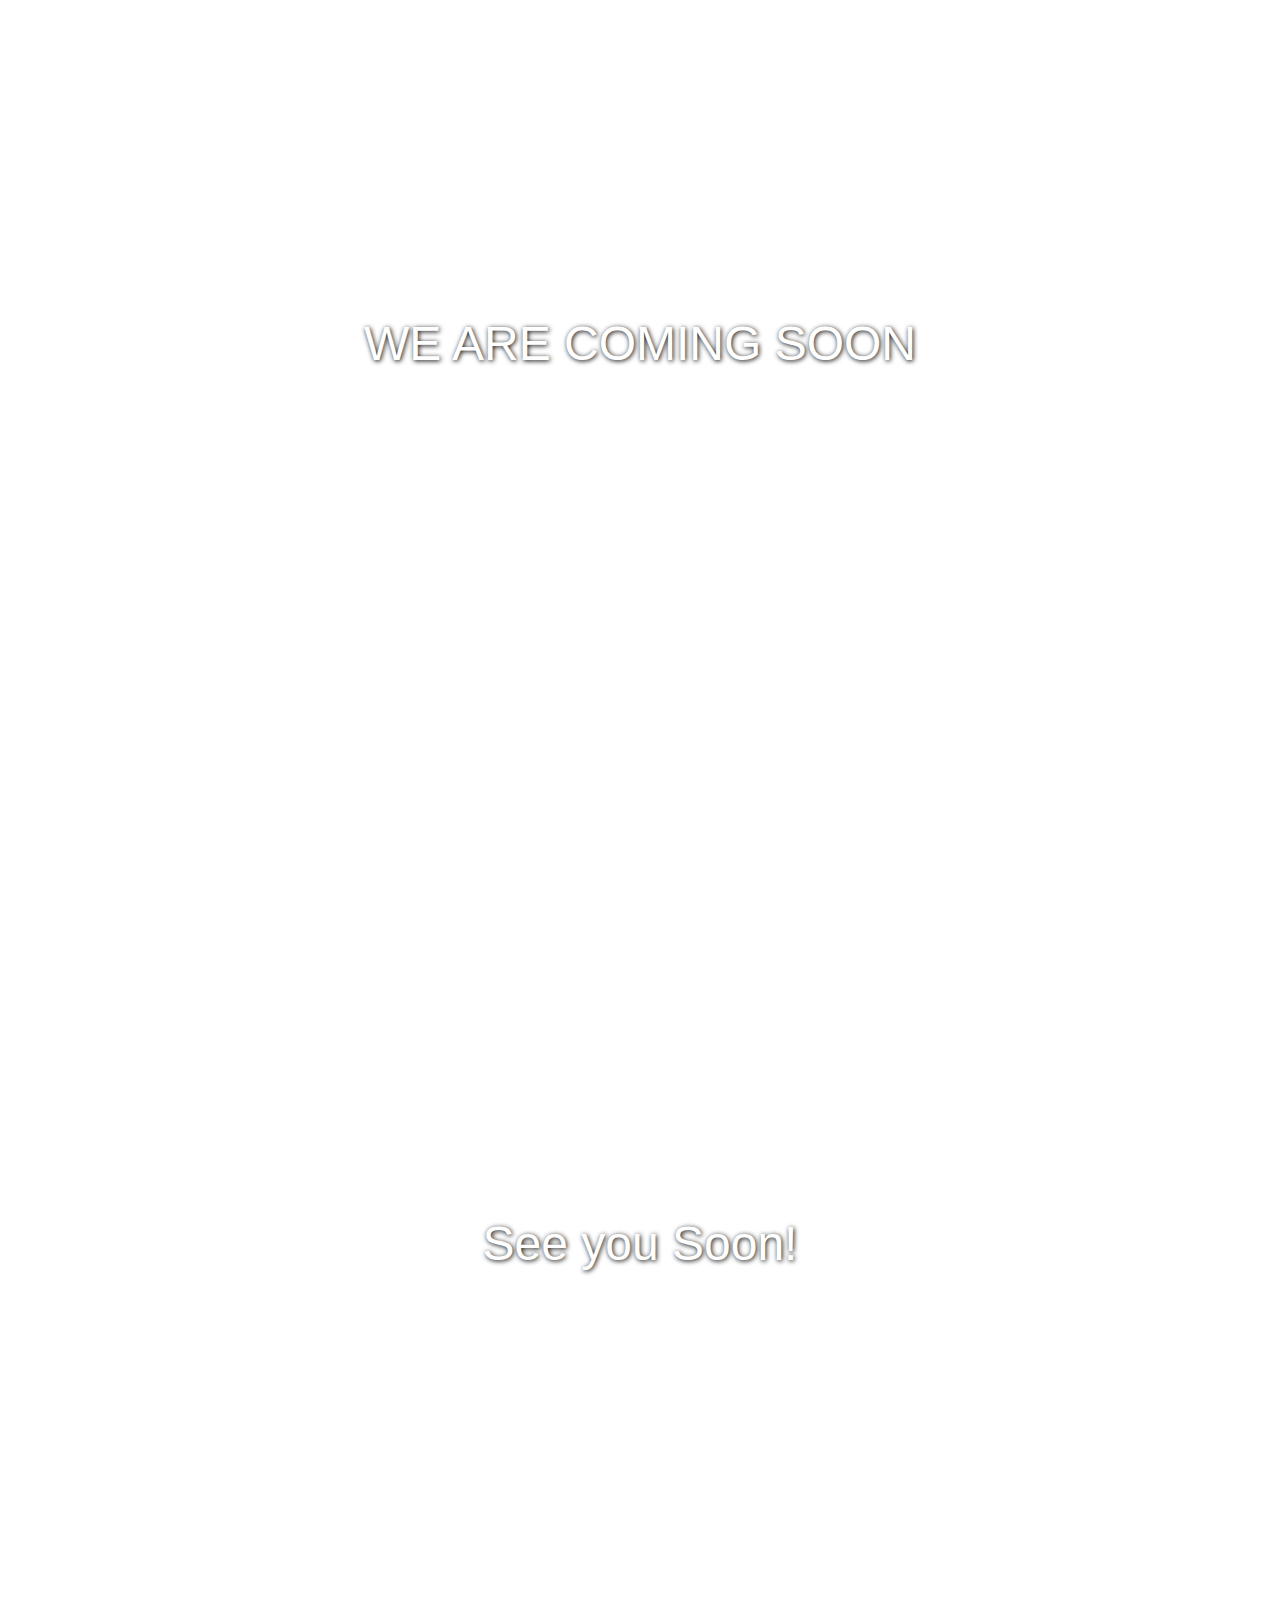
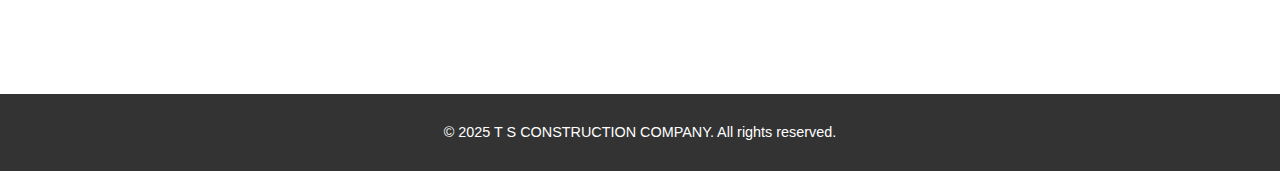
==== commit 2a9576da: "Fix Form" ====
--- a/index.html
+++ b/index.html
@@ -23,6 +23,19 @@
       display: flex;
       flex-direction: column;
     } */
+
+    .form-wrapper {
+      display: flex;
+      justify-content: center;
+      align-items: center;
+      height: 100vh; /* Full viewport height */
+      width: 100vw;  /*Full viewport width */
+      position: flex;
+      top: 0;
+      left: 0;
+      z-index: 10; /* Keep it above background */
+    } 
+
     .form-container {
       background: rgba(255, 255, 255, 0.95);
       padding: 2rem;
@@ -74,17 +87,7 @@
       margin-bottom: 0.5rem;
     } */
 
-    .form-container {
-      background: rgba(255, 255, 255, 0.95);
-      padding: 2rem;
-      border-radius: 12px;
-      box-shadow: 0 4px 15px rgba(0,0,0,0.1);
-      max-width: 400px;
-      width: 100%;
-      animation: slideUp 0.6s ease-in;
-    }
-
-    input, button {
+    input, button, textarea {
       width: 100%;
       padding: 10px;
       margin-top: 1rem;
@@ -161,6 +164,14 @@
       font-family: sans-serif;
       text-shadow: 1px 1px 5px black;
     }
+    .blinking {
+    animation: blink 3s infinite;
+  }
+
+  @keyframes blink {
+    0%, 50%, 100% { opacity: 0.3; }
+    25%, 75% { opacity: 0; }
+  }
   </style>
 </head>
 <body>
@@ -170,27 +181,29 @@
             <p>Founded by Trilok Singh | Head Manager: Madhav Chaudhary | Based in Delhi</p>
             </header>
         </div>
-  <div class="content">Scroll Down</div>
-  <div class="content">Have a Query?</div>
-  <div class="form-container">
-    <h2>Drop us your Query 🚧</h2>
-
-    <form action="https://api.staticforms.xyz/submit" method="POST">
-      <input type="hidden" name="apiKey" value="sf_hj0h55l4b875dka92mi4bj9f" />
-      <input type="hidden" name="redirectTo" value="https://tscc.co.in/thank-you.html">
-    
-      <input type="text" name="name" placeholder="Full Name" required />
-      <input type="email" name="email" placeholder="Email Address" required />
-      <input type="tel" name="phone" placeholder="Phone Number" pattern="[0-9]{10}" required />
-      <textarea name="message" placeholder="Message" required></textarea>
-        <!-- reCAPTCHA if enabled -->
-        <div class="g-recaptcha" data-sitekey="6LdtIhcrAAAAADjq-ysNga9cDiRWcW00CEwx1J9L"></div>
-        <button type="submit">Submit</button>
-      </form>
+  <div class="content blinking" style="transform: rotate(90deg);"> > </div>
+  <div class="content">Have a Query? </div>
+  <div class="form-wrapper">
+    <div class="form-container">
+      <h2>Drop us your Query 🚧</h2>
+
+      <form action="https://api.staticforms.xyz/submit" method="POST">
+        <input type="hidden" name="apiKey" value="sf_hj0h55l4b875dka92mi4bj9f" />
+        <input type="hidden" name="redirectTo" value="https://tscc.co.in/thank-you.html">
       
-      <!-- Load reCAPTCHA script if using it -->
-    <script src="https://www.google.com/recaptcha/api.js" async defer></script>
-</div>
+        <input type="text" name="name" placeholder="Full Name" required />
+        <input type="email" name="email" placeholder="Email Address" required />
+        <input type="tel" name="phone" placeholder="Phone Number" pattern="[0-9]{10}" required />
+        <textarea name="message" placeholder="Message" rows="5" required></textarea>
+          <!-- reCAPTCHA if enabled -->
+          <div class="g-recaptcha" data-sitekey="6LdtIhcrAAAAADjq-ysNga9cDiRWcW00CEwx1J9L"></div>
+          <button type="submit">Submit</button>
+        </form>
+        
+        <!-- Load reCAPTCHA script if using it -->
+      <script src="https://www.google.com/recaptcha/api.js" async defer></script>
+    </div>
+  </div>
   <div class="content">We are EXCITED to Tell You</div>
 
 
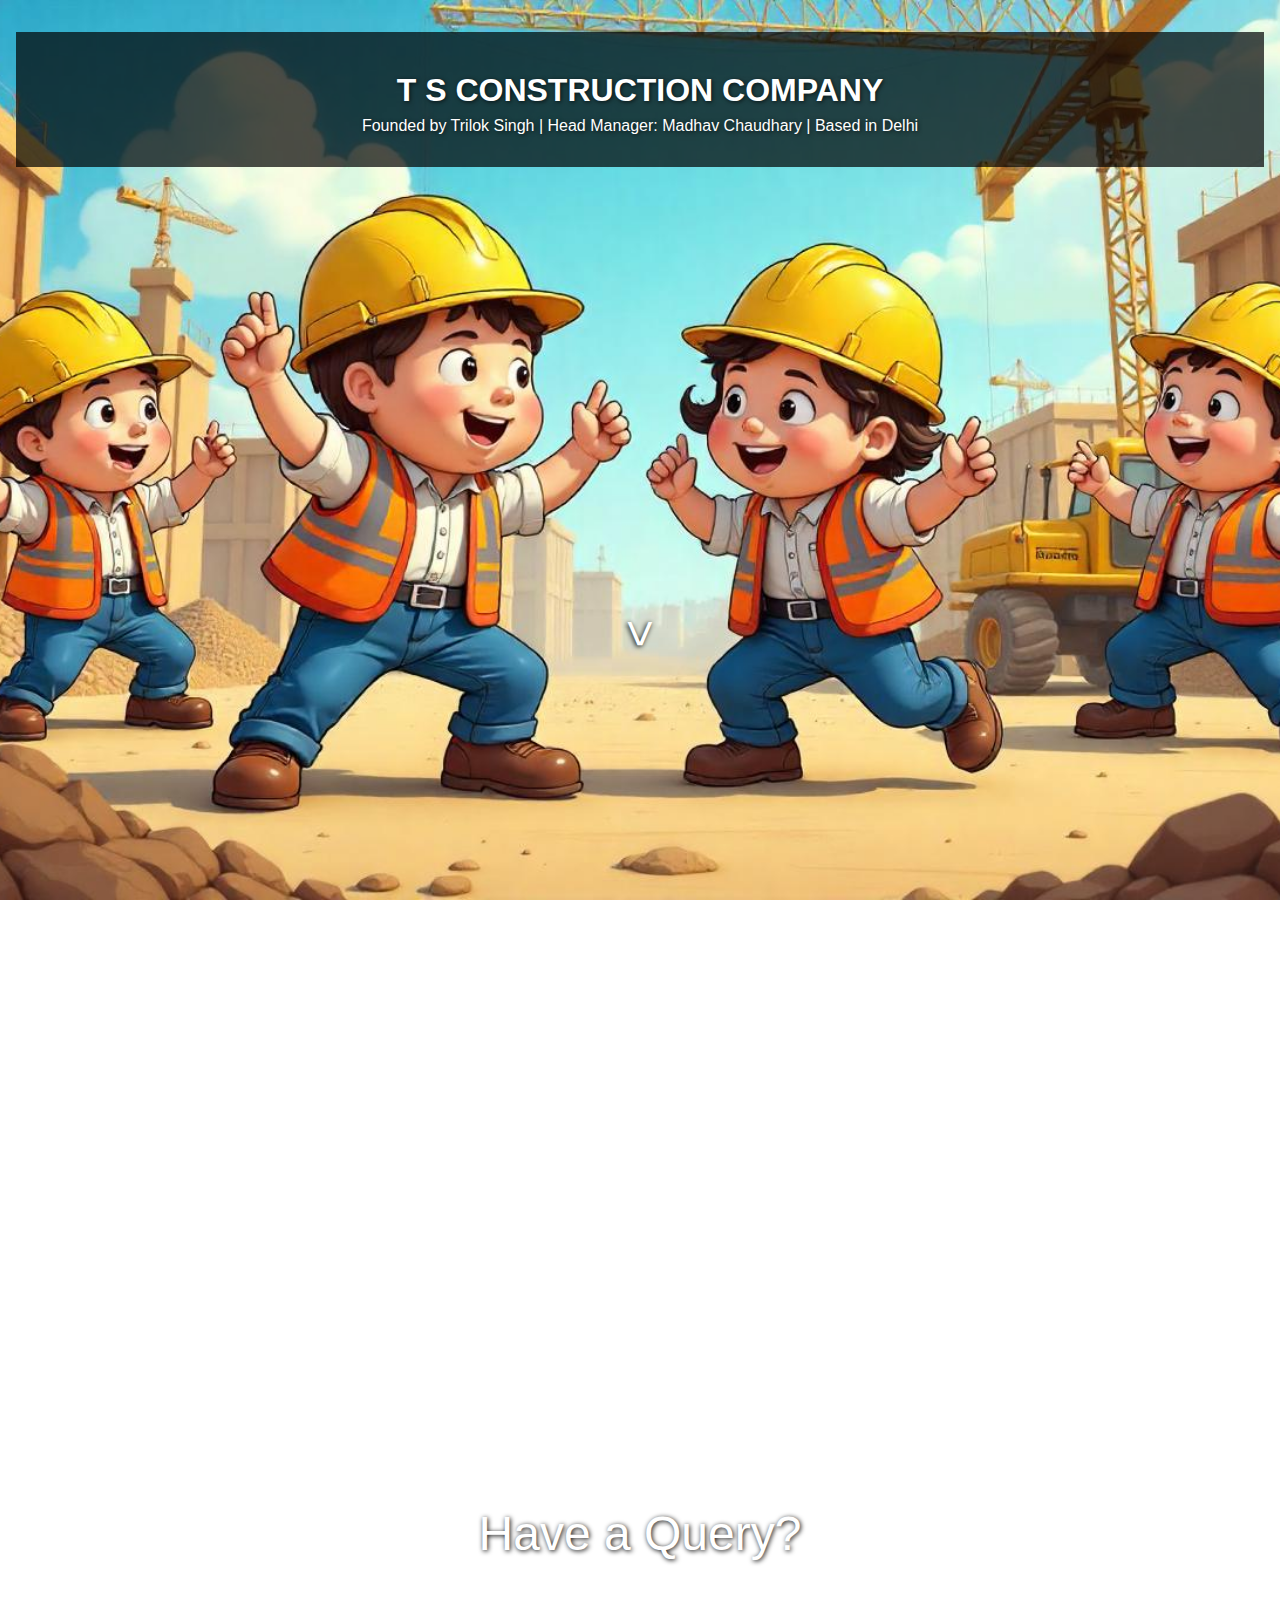
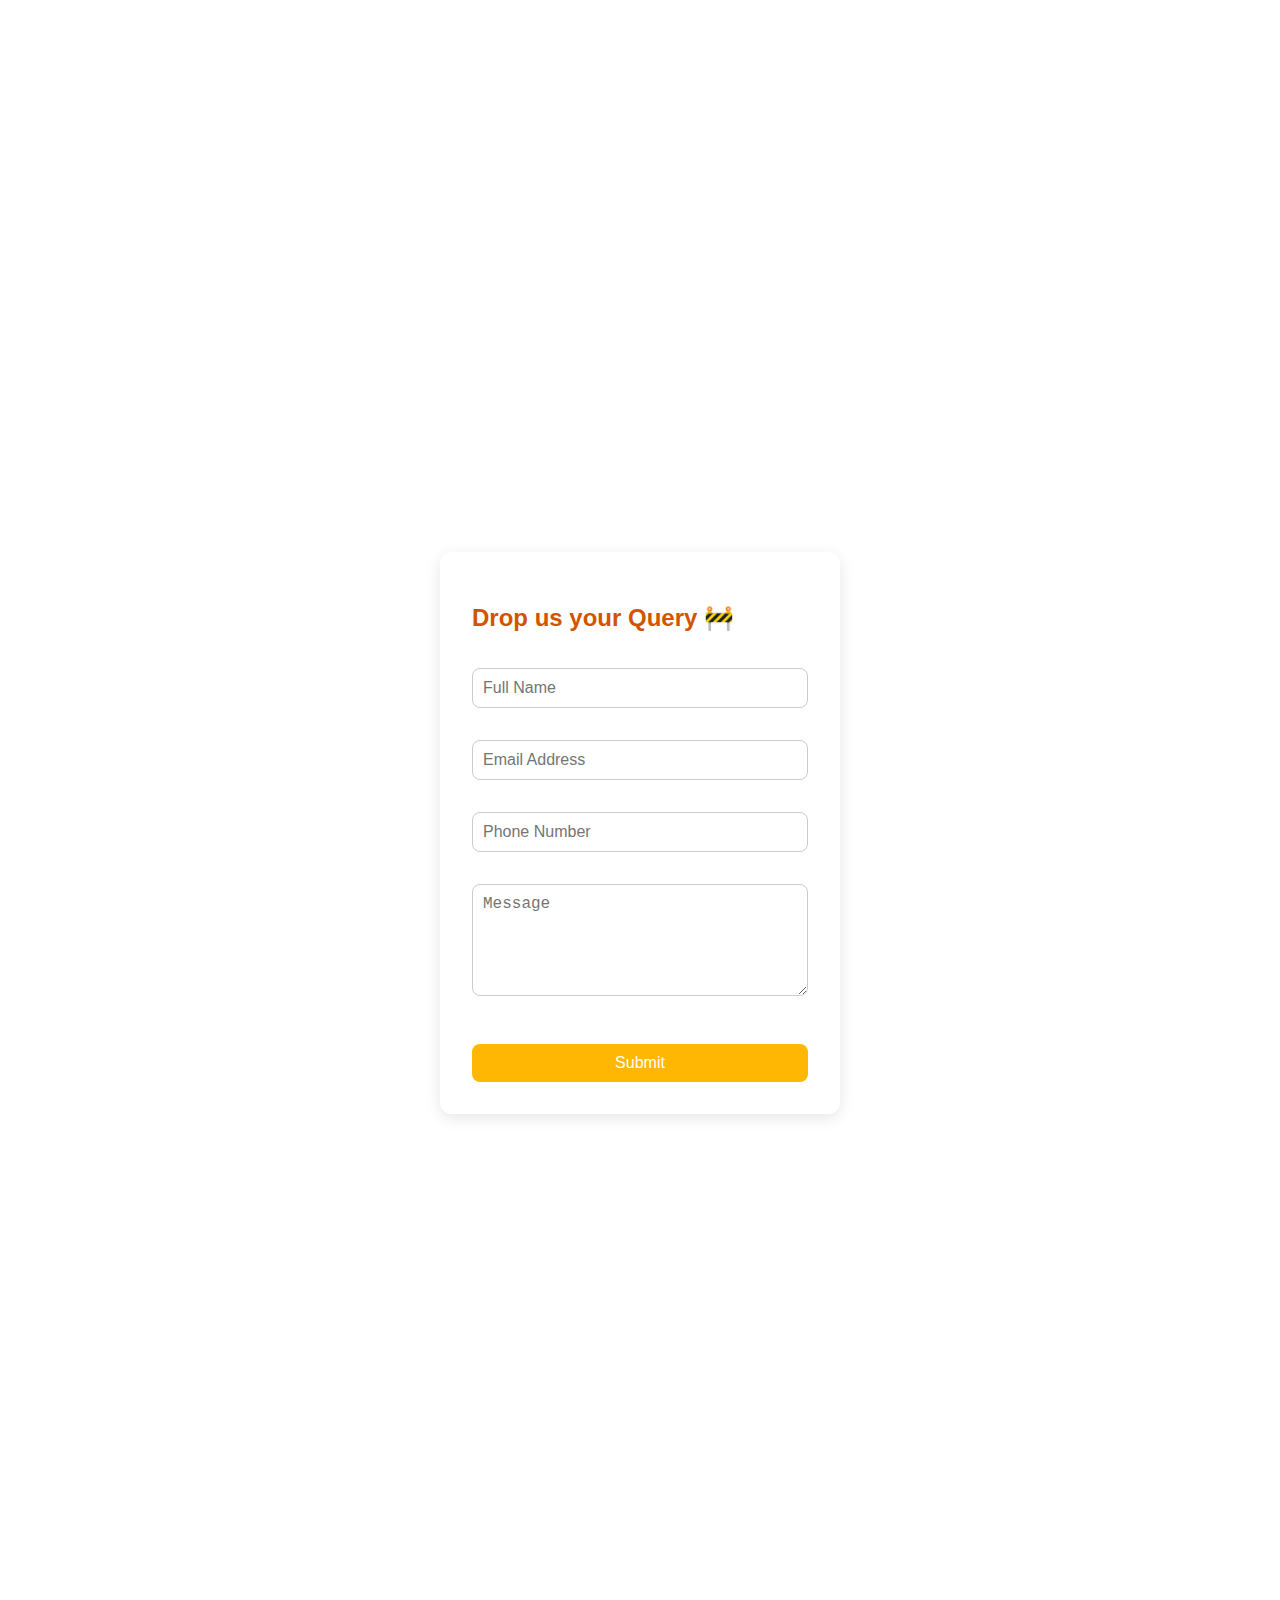
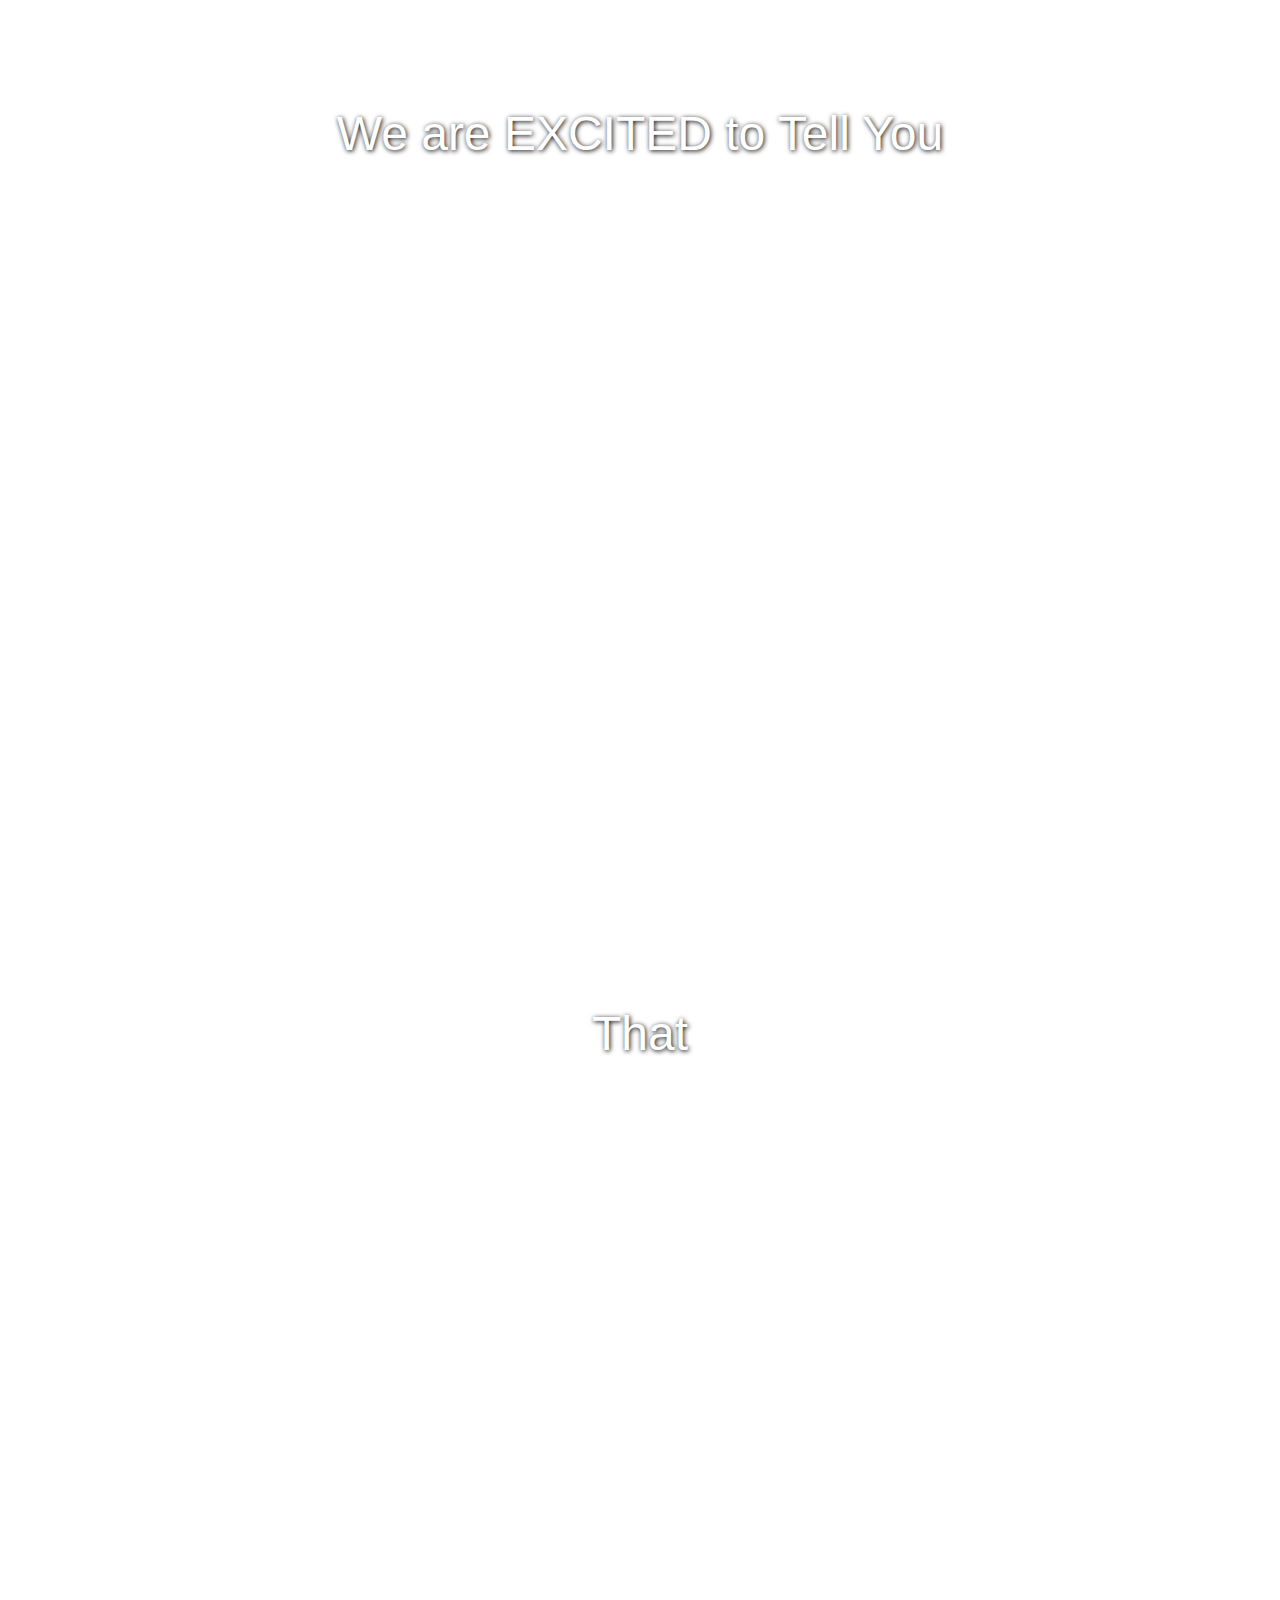
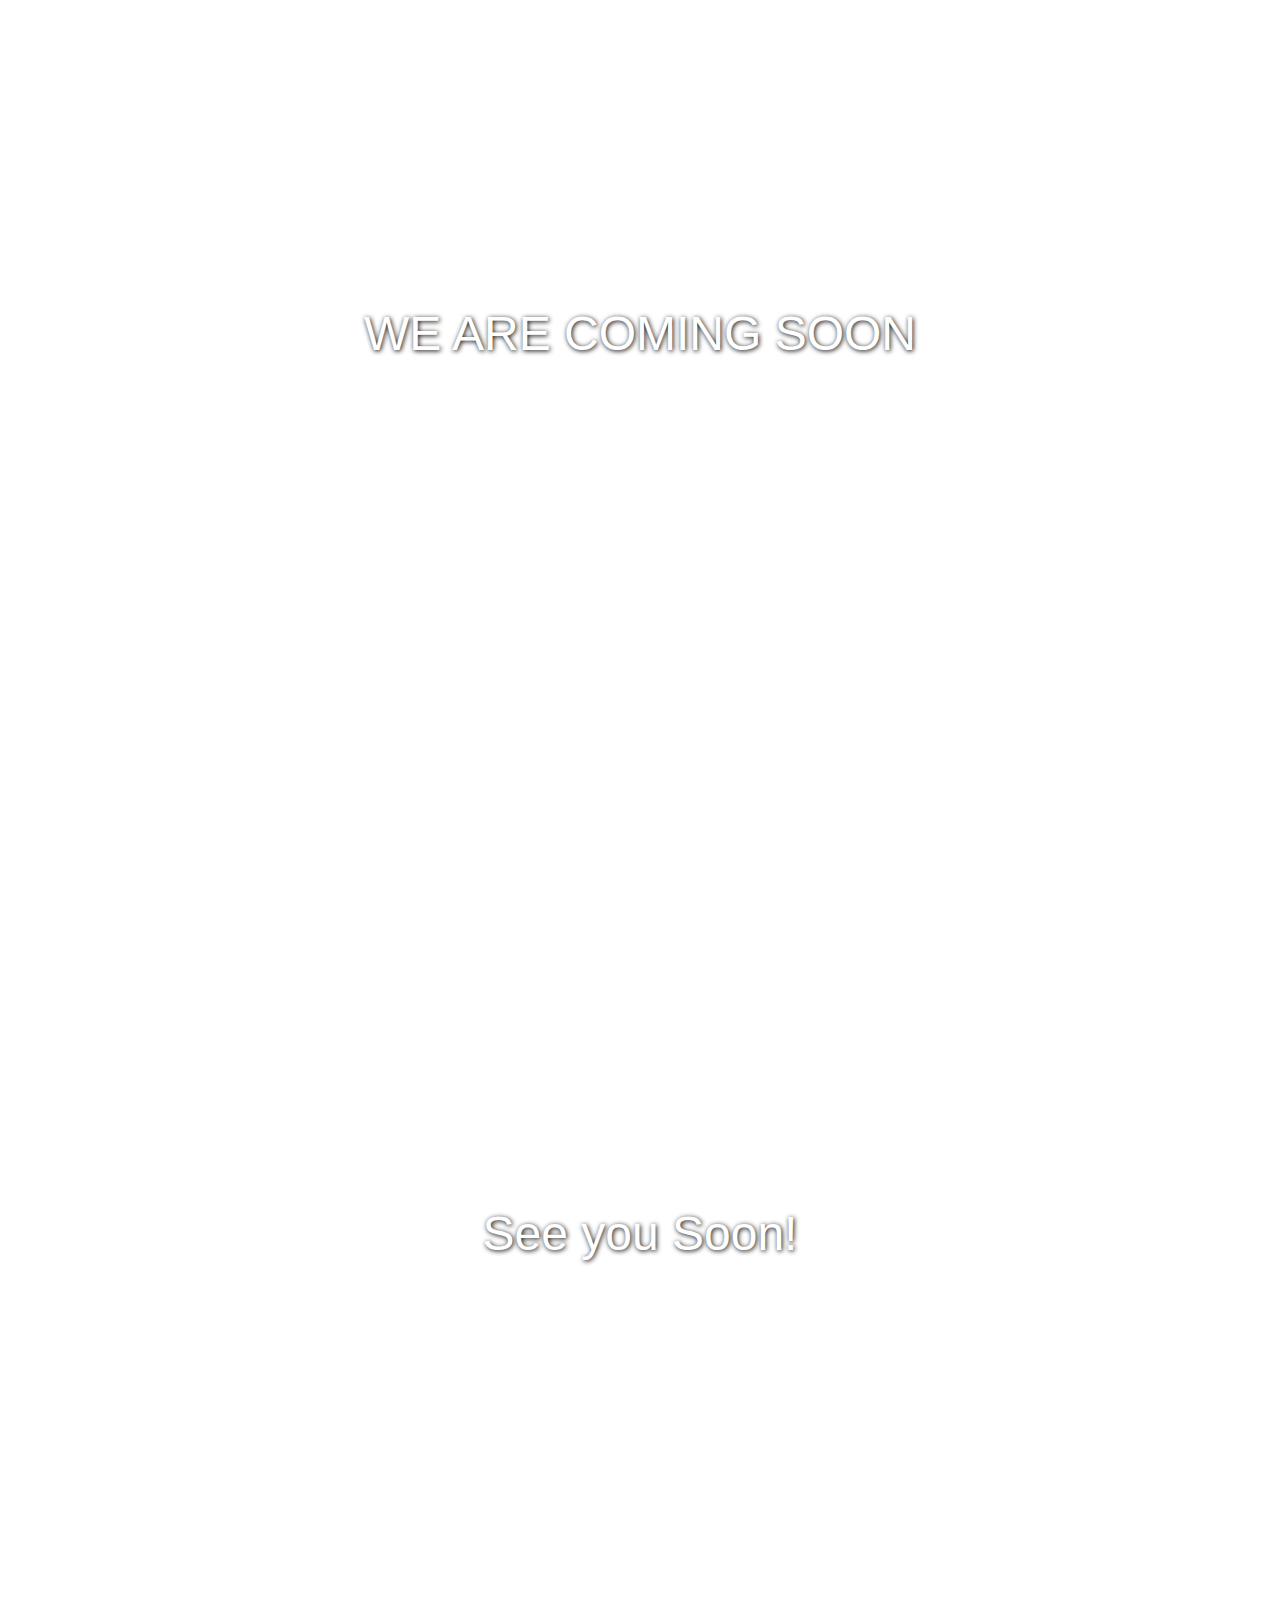
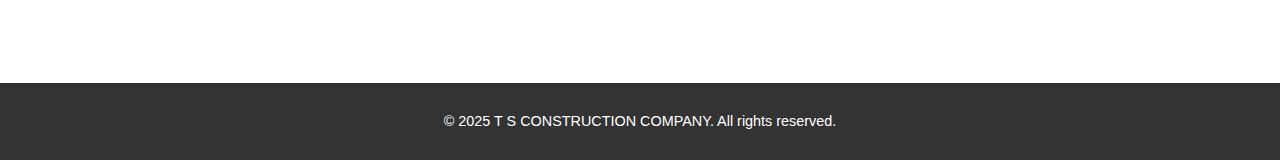
==== commit 11934288: "Update: mobile responsive" ====
--- a/index.html
+++ b/index.html
@@ -6,210 +6,223 @@
     <title>TSCC | Coming Soon</title>
     <link rel="stylesheet" href="style.css" />
 
-  <style>
-    .container {
-      flex: 1;
-      display: flex;
-      flex-direction: column;
-      justify-content: center;
-    }
-
-    /* body {
-      height: 100%;
-      margin: 0;
-      font-family: 'Segoe UI', Tahoma, Geneva, Verdana, sans-serif;
-      background: url('assets/bg.jpg') no-repeat center center/cover;
-      min-height: 100vh;
-      display: flex;
-      flex-direction: column;
-    } */
-
-    .form-wrapper {
-      display: flex;
-      justify-content: center;
-      align-items: center;
-      height: 100vh; /* Full viewport height */
-      width: 100vw;  /*Full viewport width */
-      position: flex;
-      top: 0;
-      left: 0;
-      z-index: 10; /* Keep it above background */
-    } 
-
-    .form-container {
-      background: rgba(255, 255, 255, 0.95);
-      padding: 2rem;
-      border-radius: 12px;
-      box-shadow: 0 4px 15px rgba(0,0,0,0.1);
-      max-width: 400px;
-      width: 100%;
-      animation: slideUp 0.6s ease-in;
-    }
-    .wrapper {
-      flex: 1;
-      display: flex;
-      justify-content: center;
-      align-items: center;
-      text-align: center;
-      padding: 1rem;
-    }
-
-    main {
-      flex: 1;
-      display: flex;
-      flex-direction: column;
-      justify-content: center;
-      align-items: center;
-    }
-
-    header {
-      align-items: center;
-      margin-bottom: 1rem;
-      color: #fff;
-      text-shadow: 1px 1px 4px rgba(0,0,0,0.7);
-    }
-
-    header h1 {
-      font-size: 2rem;
-    }
-
-    header p {
-      font-size: 1rem;
-    }
-
-    /* .coming-soon {
-      margin-bottom: 1.5rem;
-    }
-
-    .coming-soon h2 {
-      color: #e76f51;
-      font-size: 1.5rem;
-      margin-bottom: 0.5rem;
-    } */
-
-    input, button, textarea {
-      width: 100%;
-      padding: 10px;
-      margin-top: 1rem;
-      font-size: 1rem;
-      border-radius: 8px;
-      border: 1px solid #ccc;
-    }
-
-    button {
-      background-color: #ffb703;
-      border: none;
-      cursor: pointer;
-      transition: background-color 0.2s ease;
-    }
-
-    button:hover {
-      background-color: #f4a300;
-    }
-
-    .toast {
-      position: fixed;
-      bottom: 20px;
-      right: 20px;
-      background-color: #4BB543;
-      color: white;
-      padding: 1rem 1.5rem;
-      border-radius: 8px;
-      box-shadow: 0 4px 12px rgba(0,0,0,0.15);
-      opacity: 0;
-      animation: toastFadeIn 0.5s forwards;
-    }
-
-    footer {
-      background: rgba(0, 0, 0, 0.8);
-      color: white;
-      padding: 1rem;
-      text-align: center;
-      font-size: 0.9rem;
-    }
-
-    @keyframes slideUp {
-      from { transform: translateY(40px); opacity: 0; }
-      to { transform: translateY(0); opacity: 1; }
-    }
-
-    @keyframes toastFadeIn {
-      to { opacity: 1; }
-    }
-
-    @media (max-width: 480px) {
+    <style>
+      * {
+        box-sizing: border-box;
+      }
+
+      body {
+        margin: 0;
+        min-height: 100vh;
+        font-family: 'Segoe UI', Tahoma, Geneva, Verdana, sans-serif;
+        background-image: url('assets/bg.jpg');
+        background-size: cover;
+        background-attachment: fixed;
+        background-repeat: no-repeat;
+        background-position: center;
+        transition: background-image 0.5s ease-in-out;
+      }
+
+      .bg-section {
+        height: 100vh;
+        display: flex;
+        justify-content: center;
+        align-items: center;
+      }
+
+      .container, main {
+        flex: 1;
+        display: flex;
+        flex-direction: column;
+        justify-content: center;
+        align-items: center;
+      }
+
+      .form-wrapper {
+        display: flex;
+        justify-content: center;
+        align-items: center;
+        height: 100vh;
+        width: 100vw;
+        position: relative;
+        z-index: 10;
+        padding: 1rem;
+      }
+
       .form-container {
-        margin: 0 1rem;
-      }
-    }
-
-    body {
-      margin: 0;
-      height: 3000px; /* Make it long enough to scroll */
-      background-image: url('assets/bg.jpg'); /* Default image */
-      background-size: cover;
-      background-attachment: fixed;
-      background-repeat: no-repeat;
-      background-position: center;
-      transition: background-image 0.5s ease-in-out;
-    }
-
-    .content {
-      height: 100vh;
-      display: flex;
-      justify-content: center;
-      align-items: center;
-      color: white;
-      font-size: 3rem;
-      font-family: sans-serif;
-      text-shadow: 1px 1px 5px black;
-    }
-    .blinking {
-    animation: blink 3s infinite;
-  }
-
-  @keyframes blink {
-    0%, 50%, 100% { opacity: 0.3; }
-    25%, 75% { opacity: 0; }
-  }
-  </style>
+        background: rgba(255, 255, 255, 0.95);
+        padding: 2rem;
+        border-radius: 12px;
+        box-shadow: 0 4px 15px rgba(0,0,0,0.1);
+        max-width: 400px;
+        width: 100%;
+        animation: slideUp 0.6s ease-in;
+      }
+
+      .wrapper, .content {
+        flex: 1;
+        display: flex;
+        justify-content: center;
+        align-items: center;
+        text-align: center;
+        padding: 1rem;
+      }
+
+      .content {
+        color: white;
+        font-size: 3rem;
+        font-family: sans-serif;
+        text-shadow: 1px 1px 5px black;
+      }
+
+      header {
+        text-align: center;
+        margin: 2rem 1rem 1rem;
+        color: #fff;
+        text-shadow: 1px 1px 4px rgba(0,0,0,0.7);
+      }
+
+      header h1 {
+        font-size: 2rem;
+        margin: 0.5rem 0;
+      }
+
+      header p {
+        font-size: 1rem;
+        margin: 0;
+      }
+
+      input, button, textarea {
+        width: 100%;
+        padding: 10px;
+        margin-top: 1rem;
+        font-size: 1rem;
+        border-radius: 8px;
+        border: 1px solid #ccc;
+      }
+
+      button {
+        background-color: #ffb703;
+        border: none;
+        cursor: pointer;
+        transition: background-color 0.2s ease;
+      }
+
+      button:hover {
+        background-color: #f4a300;
+      }
+
+      .toast {
+        position: fixed;
+        bottom: 20px;
+        right: 20px;
+        background-color: #4BB543;
+        color: white;
+        padding: 1rem 1.5rem;
+        border-radius: 8px;
+        box-shadow: 0 4px 12px rgba(0,0,0,0.15);
+        opacity: 0;
+        animation: toastFadeIn 0.5s forwards;
+      }
+
+      .blinking {
+        animation: blink 3s infinite;
+      }
+
+      footer {
+        background: rgba(0, 0, 0, 0.8);
+        color: white;
+        padding: 1rem;
+        text-align: center;
+        font-size: 0.9rem;
+      }
+
+      @keyframes slideUp {
+        from { transform: translateY(40px); opacity: 0; }
+        to { transform: translateY(0); opacity: 1; }
+      }
+
+      @keyframes toastFadeIn {
+        to { opacity: 1; }
+      }
+
+      @keyframes blink {
+        0%, 50%, 100% { opacity: 0.3; }
+        25%, 75% { opacity: 0; }
+      }
+
+      @media (max-width: 768px) {
+        .content {
+          font-size: 2rem;
+        }
+        header h1 {
+          font-size: 1.5rem;
+        }
+        header p {
+          font-size: 0.9rem;
+        }
+      }
+
+      @media (max-width: 480px) {
+        .form-container {
+          margin: 0 1rem;
+          padding: 1.5rem;
+        }
+        .content {
+          font-size: 1.5rem;
+        }
+        header h1 {
+          font-size: 1.2rem;
+        }
+        header p {
+          font-size: 0.8rem;
+        }
+      }
+    </style>
 </head>
 <body>
-    <div class="header">
-        <header>
-            <h1>T S CONSTRUCTION COMPANY</h1>
-            <p>Founded by Trilok Singh | Head Manager: Madhav Chaudhary | Based in Delhi</p>
-            </header>
-        </div>
-  <div class="content blinking" style="transform: rotate(90deg);"> > </div>
-  <div class="content">Have a Query? </div>
-  <div class="form-wrapper">
+  <div class="header">
+    <header>
+      <h1>T S CONSTRUCTION COMPANY</h1>
+      <p>Founded by Trilok Singh | Head Manager: Madhav Chaudhary | Based in Delhi</p>
+    </header>
+  </div>
+
+  <div class="bg-section">
+    <div class="content blinking" style="transform: rotate(90deg);"> > </div>
+  </div>
+  <div class="bg-section">
+    <div class="content">Have a Query? </div>
+  </div>
+  <div class="form-wrapper bg-section">
     <div class="form-container">
       <h2>Drop us your Query 🚧</h2>
-
       <form action="https://api.staticforms.xyz/submit" method="POST">
         <input type="hidden" name="apiKey" value="sf_hj0h55l4b875dka92mi4bj9f" />
         <input type="hidden" name="redirectTo" value="https://tscc.co.in/thank-you.html">
-      
         <input type="text" name="name" placeholder="Full Name" required />
         <input type="email" name="email" placeholder="Email Address" required />
         <input type="tel" name="phone" placeholder="Phone Number" pattern="[0-9]{10}" required />
         <textarea name="message" placeholder="Message" rows="5" required></textarea>
-          <!-- reCAPTCHA if enabled -->
-          <div class="g-recaptcha" data-sitekey="6LdtIhcrAAAAADjq-ysNga9cDiRWcW00CEwx1J9L"></div>
-          <button type="submit">Submit</button>
-        </form>
-        
-        <!-- Load reCAPTCHA script if using it -->
+        <div class="g-recaptcha" data-sitekey="6LdtIhcrAAAAADjq-ysNga9cDiRWcW00CEwx1J9L"></div>
+        <button type="submit">Submit</button>
+      </form>
       <script src="https://www.google.com/recaptcha/api.js" async defer></script>
     </div>
   </div>
-  <div class="content">We are EXCITED to Tell You</div>
-
-
-  <div class="content">That</div>
-  <div class="content">WE ARE COMING SOON </div>
-  <div class="content">See you Soon!</div>
+  <div class="bg-section">
+    <div class="content">We are EXCITED to Tell You</div>
+  </div>
+  <div class="bg-section">
+    <div class="content">That</div>
+  </div>
+  <div class="bg-section">
+    <div class="content">WE ARE COMING SOON </div>
+  </div>
+  <div class="bg-section">
+    <div class="content">See you Soon!</div>
+  </div>
+  
 
   <footer class="footer">
     <p>&copy; 2025 T S CONSTRUCTION COMPANY. All rights reserved.</p>
@@ -229,11 +242,9 @@
       const scrollTop = window.scrollY;
       const windowHeight = window.innerHeight;
       const sectionIndex = Math.floor(scrollTop / windowHeight);
-
       const imgIndex = Math.min(sectionIndex, images.length - 1);
       document.body.style.backgroundImage = `url('${images[imgIndex]}')`;
     });
   </script>
-
 </body>
 </html>
